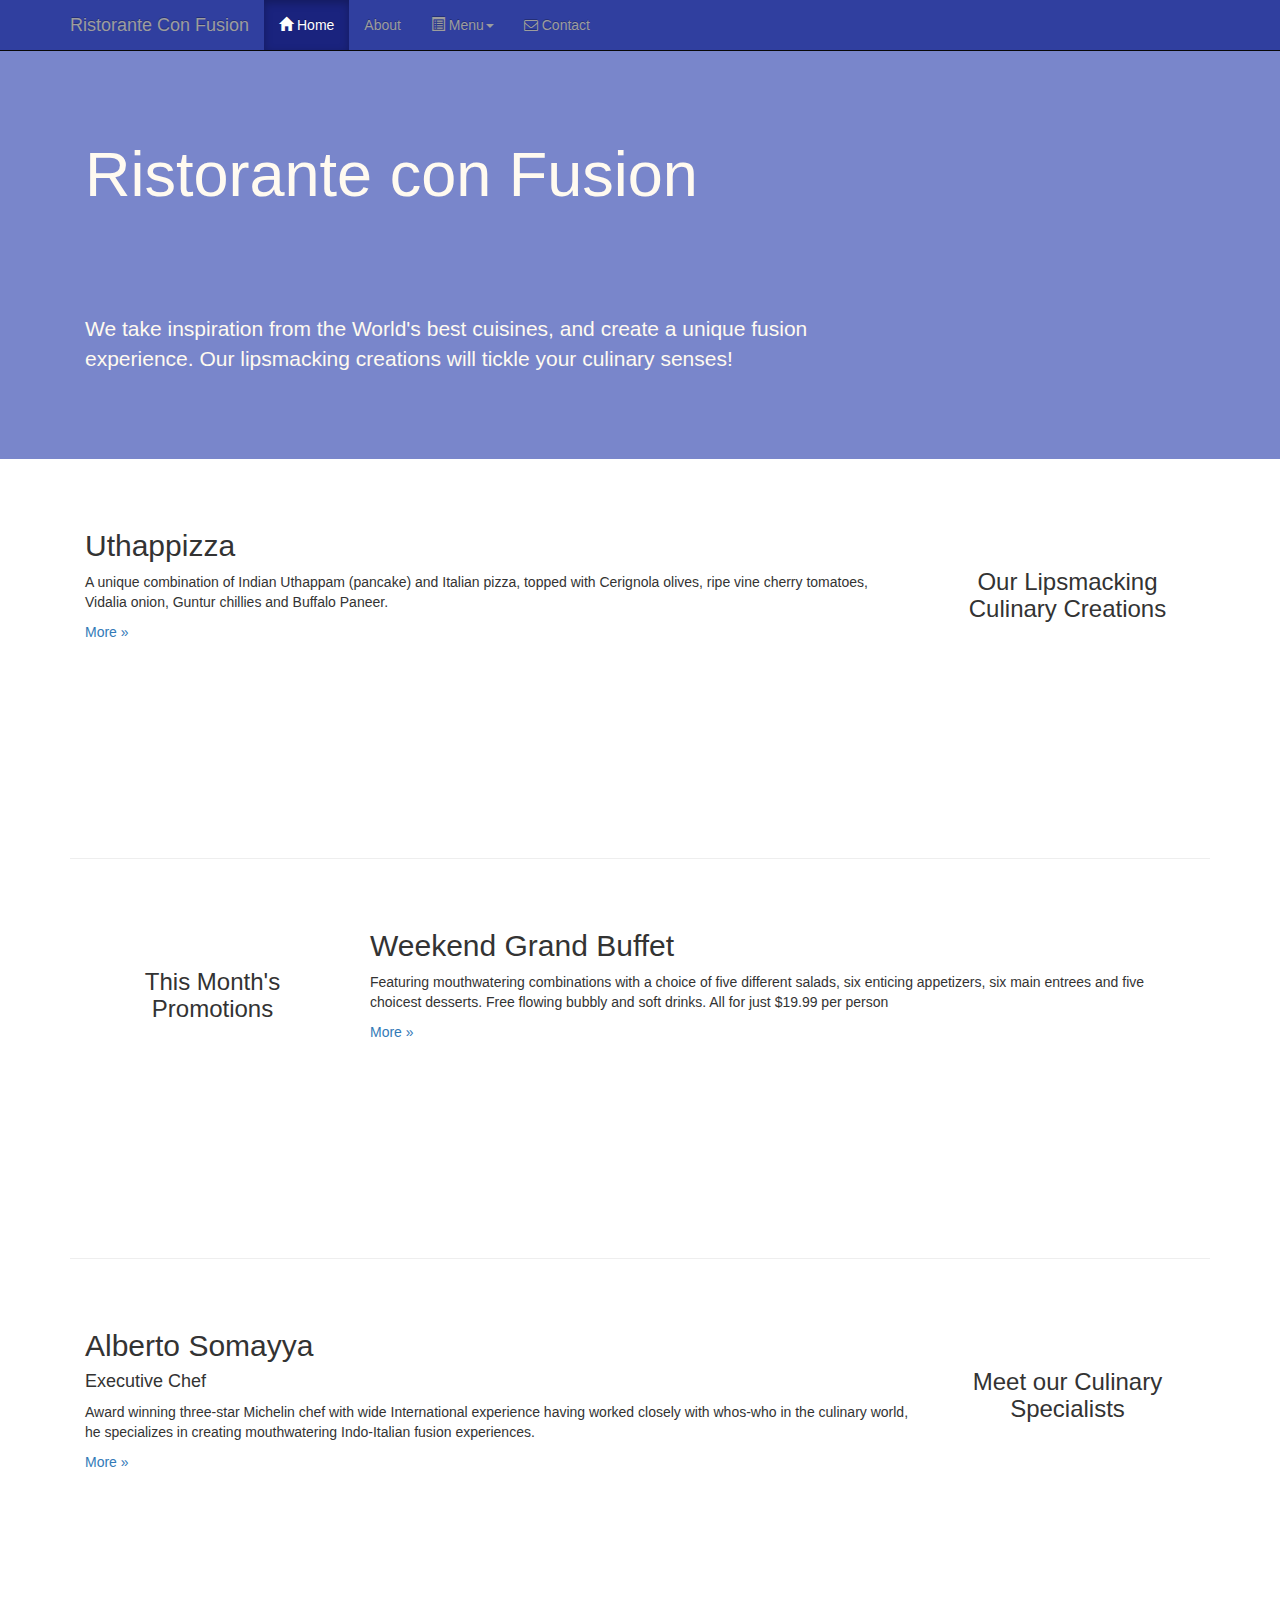
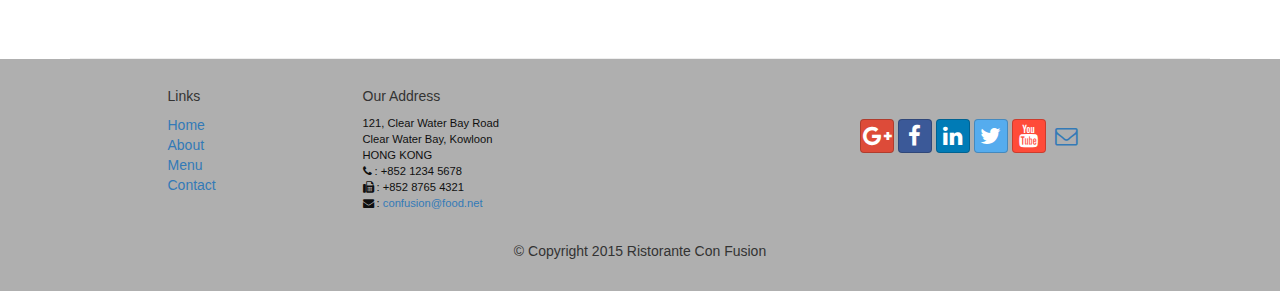
==== HongKong_FullStackWebDev/FrontEndFrameworks/ConFusion/index.html @ 55dd248f "renamed to match downloaded  files from professor" ====
<!DOCTYPE html>
<html lang="en">

<head>
  <meta charset="utf-8">
  <meta http-equiv="X-UA-Compatible" content="IE=edge">
  <meta name="viewport" content="width=device-width, initial-scale=1">
  <!-- The above 3 meta tags *must* come first in the head; any other head
       content must come *after* these tags -->
  <title>Ristorante Con Fusion</title>
  <!-- Bootstrap -->
  <link href="css/bootstrap.min.css" rel="stylesheet">
  <link href="css/bootstrap-theme.min.css" rel="stylesheet">
  <link href="css/font-awesome.min.css" rel="stylesheet">
  <link href="css/bootstrap-social.css" rel="stylesheet">

  <!-- HTML5 shim and Respond.js for IE8 support of HTML5 elements and media queries -->
  <!-- WARNING: Respond.js doesn't work if you view the page via file:// -->
  <!--[if lt IE 9]>
       <script src="https://oss.maxcdn.com/html5shiv/3.7.2/html5shiv.min.js"></script>
       <script src="https://oss.maxcdn.com/respond/1.4.2/respond.min.js"></script>
     <![endif]-->
  <link href="css/mystyles.css" rel="stylesheet">
</head>

<body>
  <nav class="navbar navbar-inverse navbar-fixed-top" role="navigation">
    <div class="container">
      <div class="navbar-header">
        <button type="button" class="navbar-toggle collapsed" data-toggle="collapse" data-target="#navbar" aria-expanded="false" aria-controls="navbar">
          <span class="sr-only">Toggle navigation</span>
          <span class="icon-bar"></span>
          <span class="icon-bar"></span>
          <span class="icon-bar"></span>
        </button>
        <a class="navbar-brand" href="#">Ristorante Con Fusion</a>
      </div>
      <div id="navbar" class="navbar-collapse collapse">
        <ul class="nav navbar-nav">
          <li class="active">
            <a href="#">
              <span class="glyphicon glyphicon-home" aria-hidden="true"></span> Home</a>
          </li>
          <li><a href="aboutus.html">About</a></li>
          <li class="dropdown">
            <a href="#" class="dropdown-toggle" data-toggle="dropdown" role="button" aria-haspopup="true" aria-expanded="false"><span class="glyphicon glyphicon-list-alt" aria-hidden="true"></span> Menu<span class="caret"></span></a>
            <ul class="dropdown-menu">
              <li><a href="#">Appetizers</a></li>
              <li><a href="#">Main Courses</a></li>
              <li><a href="#">Deserts</a></li>
              <li><a href="#">Drinks</a></li>
              <li role="separator" class="divider"></li>
              <li class="dropdown-header">Specials</li>
              <li><a href="#">Lunch Buffet</a></li>
              <li><a href="#">Weekend Brunch</a></li>
            </ul>
          </li>
          <li><a href="contactus.html"><i class="fa fa-envelope-o"></i> Contact</a></li>
        </ul>
      </div>
    </div>
  </nav>

  <header class="jumbotron">

    <!-- Main component for a primary marketing message or call to action -->

    <div class="container">
      <div class="row row-header">
        <div class="col-xs-12 col-sm-8">
          <h1>Ristorante con Fusion</h1>
          <p style="padding:40px;"></p>
          <p>We take inspiration from the World's best cuisines, and create a unique fusion experience. Our lipsmacking creations will tickle your culinary senses!</p>
        </div>
        <div class="col-xs-12 col-sm-4">
        </div>
      </div>
    </div>
  </header>

  <div class="container">
    <div class="row row-content">
      <div class="col-xs-12 col-sm-3 col-sm-push-9">
        <p style="padding:20px;"></p>
        <h3 align=center>Our Lipsmacking Culinary Creations</h3>
      </div>
      <div class="col-xs-12 col-sm-9 col-sm-pull-3">
        <h2>Uthappizza</h2>
        <p>A unique combination of Indian Uthappam (pancake) and Italian pizza, topped with Cerignola olives, ripe vine cherry tomatoes, Vidalia onion, Guntur chillies and Buffalo Paneer.</p>
        <p><a href="#">More &raquo;</a></p>
      </div>
    </div>


    <div class="row row-content">
      <div class="col-xs-12 col-sm-3">
        <p style="padding:20px;"></p>
        <h3 align=center>This Month's Promotions</h3>
      </div>
      <div class="col-xs-12 col-sm-9">
        <h2>Weekend Grand Buffet</h2>
        <p>Featuring mouthwatering combinations with a choice of five different salads, six enticing appetizers, six main entrees and five choicest desserts. Free flowing bubbly and soft drinks. All for just $19.99 per person </p>
        <p><a href="#">More &raquo;</a></p>
      </div>
    </div>

    <div class="row row-content">
      <div class="col-xs-12 col-sm-3 col-sm-push-9">
        <p style="padding:20px;"></p>
        <h3 align=center>Meet our Culinary Specialists</h3>
      </div>
      <div class="col-xs-12 col-sm-9 col-sm-pull-3">
        <h2>Alberto Somayya</h2>
        <h4>Executive Chef</h4>
        <p>Award winning three-star Michelin chef with wide International experience having worked closely with whos-who in the culinary world, he specializes in creating mouthwatering Indo-Italian fusion experiences. </p>
        <p><a href="#">More &raquo;</a></p>
      </div>
    </div>
  </div>

  <footer class="row-footer">
    <div class="container">
      <div class="row">
        <div class="col-xs-5 col-xs-offset-1 col-sm-2 col-sm-offset-1">
          <h5>Links</h5>
          <ul class="list-unstyled">
            <li><a href="#">Home</a></li>
            <li><a href="#">About</a></li>
            <li><a href="#">Menu</a></li>
            <li><a href="#">Contact</a></li>
          </ul>
        </div>
        <div class="col-xs-6 col-sm-5">
          <h5>Our Address</h5>
          <address>
            121, Clear Water Bay Road
            <br> Clear Water Bay, Kowloon
            <br> HONG KONG
            <br> <i class="fa fa-phone"></i> : +852 1234 5678
            <br> <i class="fa fa-fax"></i> : +852 8765 4321
            <br> <i class="fa fa-envelope"></i> :<a href="mailto:confusion@food.net"> confusion@food.net</a>
          </address>
        </div>
        <div class="col-xs-12 col-sm-4">
          <div class="nav navbar-nav" style="padding: 40px 10px;">
            <a class="btn btn-social-icon btn-google-plus" href="http://google.com/+"><i class="fa fa-google-plus"></i></a>
            <a class="btn btn-social-icon btn-facebook" href="http://www.facebook.com/profile.php?id="><i class="fa fa-facebook"></i></a>
            <a class="btn btn-social-icon btn-linkedin" href="http://www.linkedin.com/in/"><i class="fa fa-linkedin"></i></a>
            <a class="btn btn-social-icon btn-twitter" href="http://twitter.com/"><i class="fa fa-twitter"></i></a>
            <a class="btn btn-social-icon btn-youtube" href="http://youtube.com/"><i class="fa fa-youtube"></i></a>
            <a class="btn btn-social-icon" href="mailto:"><i class="fa fa-envelope-o"></i></a>
          </div>
        </div>
        <div class="col-xs-12">
          <p style="padding:10px;"></p>
          <p align=center>© Copyright 2015 Ristorante Con Fusion</p>
        </div>
      </div>
    </div>
  </footer>
  <!-- jQuery (necessary for Bootstrap's JavaScript plugins) -->
  <script src="https://ajax.googleapis.com/ajax/libs/jquery/1.11.3/jquery.min.js"></script>
  <!-- Include all compiled plugins (below), or include individual files as needed -->
  <script src="js/bootstrap.min.js"></script>

</body>

</html>
---- HongKong_FullStackWebDev/FrontEndFrameworks/ConFusion/css/mystyles.css ----
.row-header{
  margin:0px auto;
  padding:0px auto;
}

.row-content{
  margin:0px auto;
  padding: 50px 0px 50px 0px;
  border-bottom: 1px ridge;
  min-height: 400px;
}
.row-footer{
  background-color: #AfAfAf;
  margin: 0px auto;
  padding: 20px 0px 20px 0px;
}

.jumbotron{
  padding: 70px 30px 70px 30px;
  margin:0px auto;
  background: #7986CB;
  color:floralwhite;
}

address{
  font-size:80%;
  margin:0px;
  color:#0f0f0f;
}
body{
    padding:50px 0px 0px 0px;
    z-index:0;
}

.navbar-inverse {
     background: #303F9F;
}

.navbar-inverse .navbar-nav > .active > a,
.navbar-inverse .navbar-nav > .active > a:hover,
.navbar-inverse .navbar-nav > .active > a:focus {
    color: #fff;
    background: #1A237E;
}

.navbar-inverse .navbar-nav > .open > a,
 .navbar-inverse .navbar-nav > .open > a:hover,
 .navbar-inverse .navbar-nav > .open > a:focus {
    color: #fff;
    background: #1A237E;
}

.navbar-inverse .navbar-nav .open .dropdown-menu> li> a,
.navbar-inverse .navbar-nav .open .dropdown-menu {
    background-color: #303F9F;
    color:#eeeeee;
}

.navbar-inverse .navbar-nav .open .dropdown-menu> li> a:hover {
    color:#000000;
}
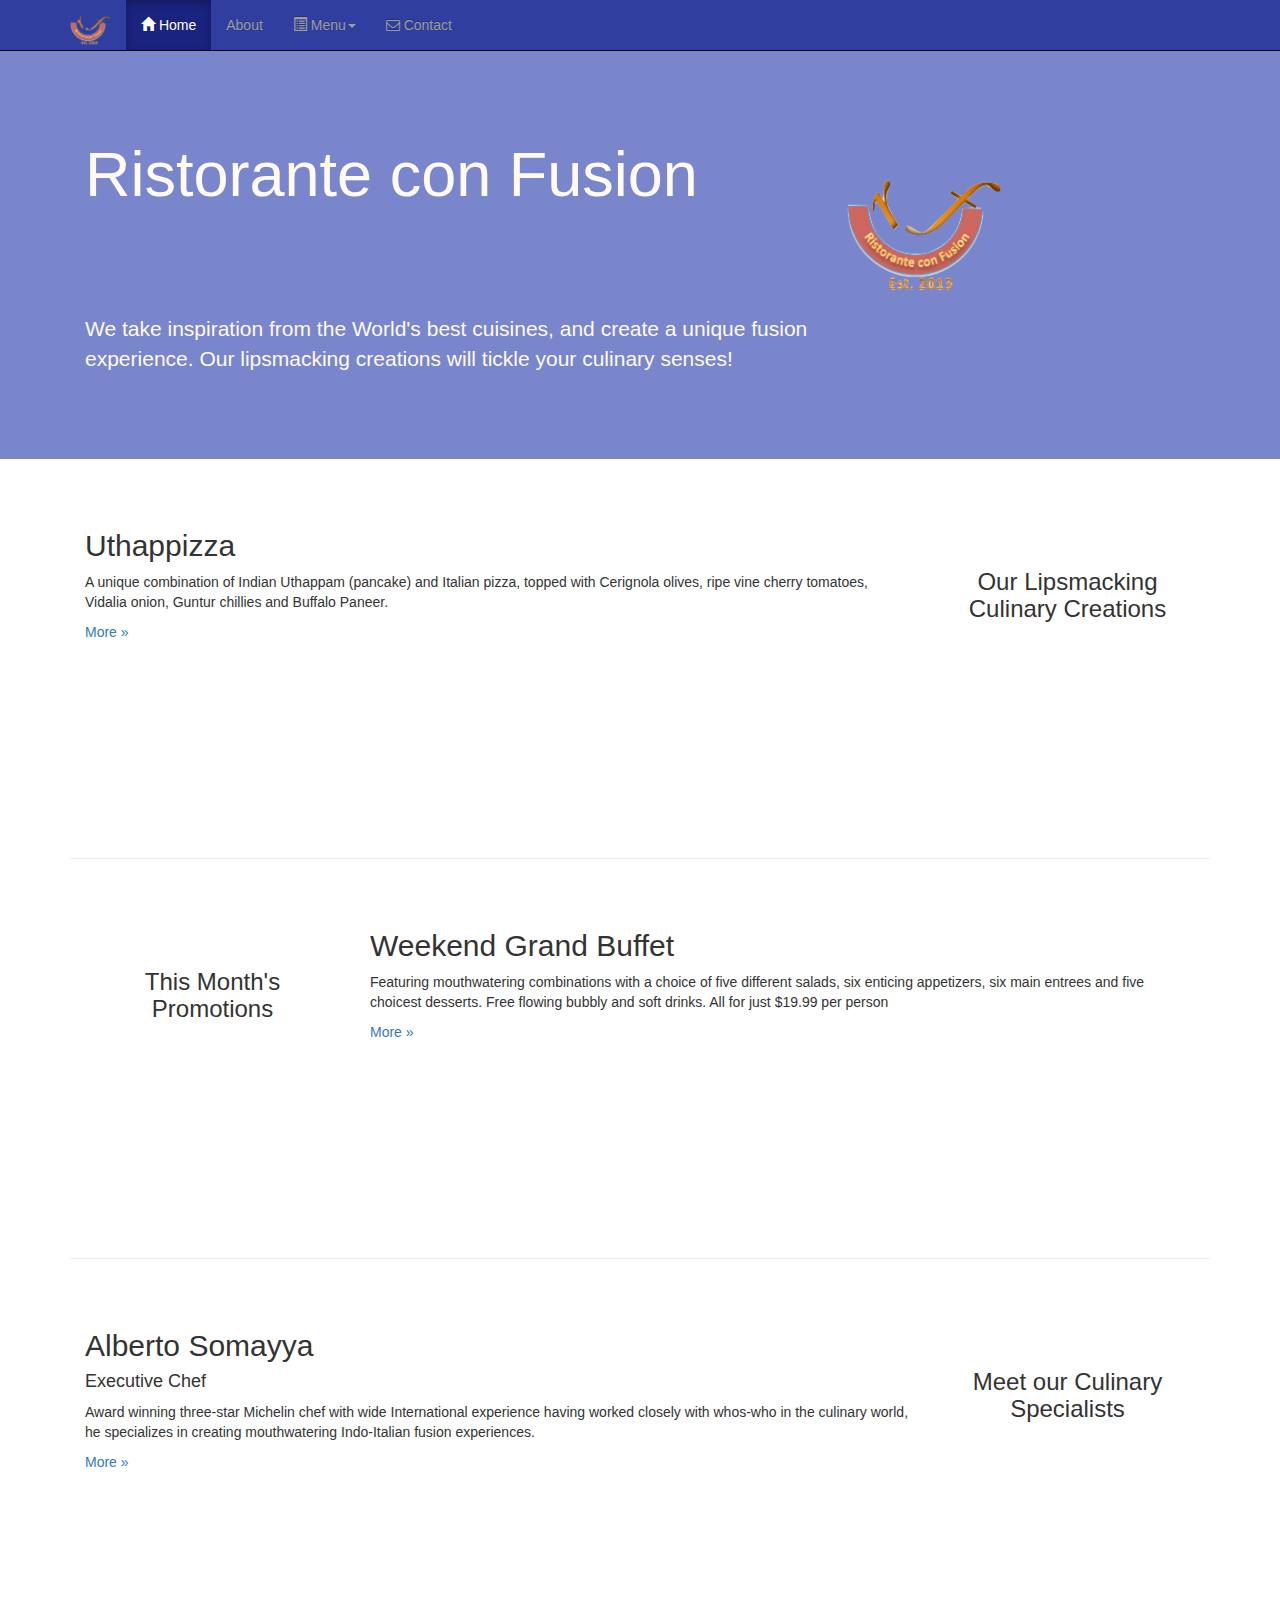
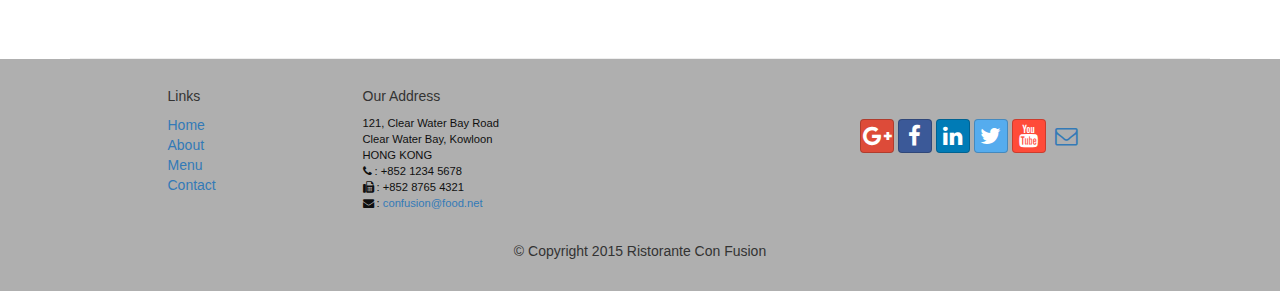
==== commit ec0fffa1: "added logo to jumbotron and navbar on all 3 pages" ====
--- a/HongKong_FullStackWebDev/FrontEndFrameworks/ConFusion/index.html
+++ b/HongKong_FullStackWebDev/FrontEndFrameworks/ConFusion/index.html
@@ -33,7 +33,7 @@
           <span class="icon-bar"></span>
           <span class="icon-bar"></span>
         </button>
-        <a class="navbar-brand" href="#">Ristorante Con Fusion</a>
+        <a class="navbar-brand" href="#"><img src="img/logo.png" height=30 width=41></a>
       </div>
       <div id="navbar" class="navbar-collapse collapse">
         <ul class="nav navbar-nav">
@@ -72,7 +72,9 @@
           <p style="padding:40px;"></p>
           <p>We take inspiration from the World's best cuisines, and create a unique fusion experience. Our lipsmacking creations will tickle your culinary senses!</p>
         </div>
-        <div class="col-xs-12 col-sm-4">
+        <div class="col-xs-12 col-sm-2">
+          <p style="padding:20px;"></p>
+          <img src="img/logo.png" class="img-responsive">
         </div>
       </div>
     </div>
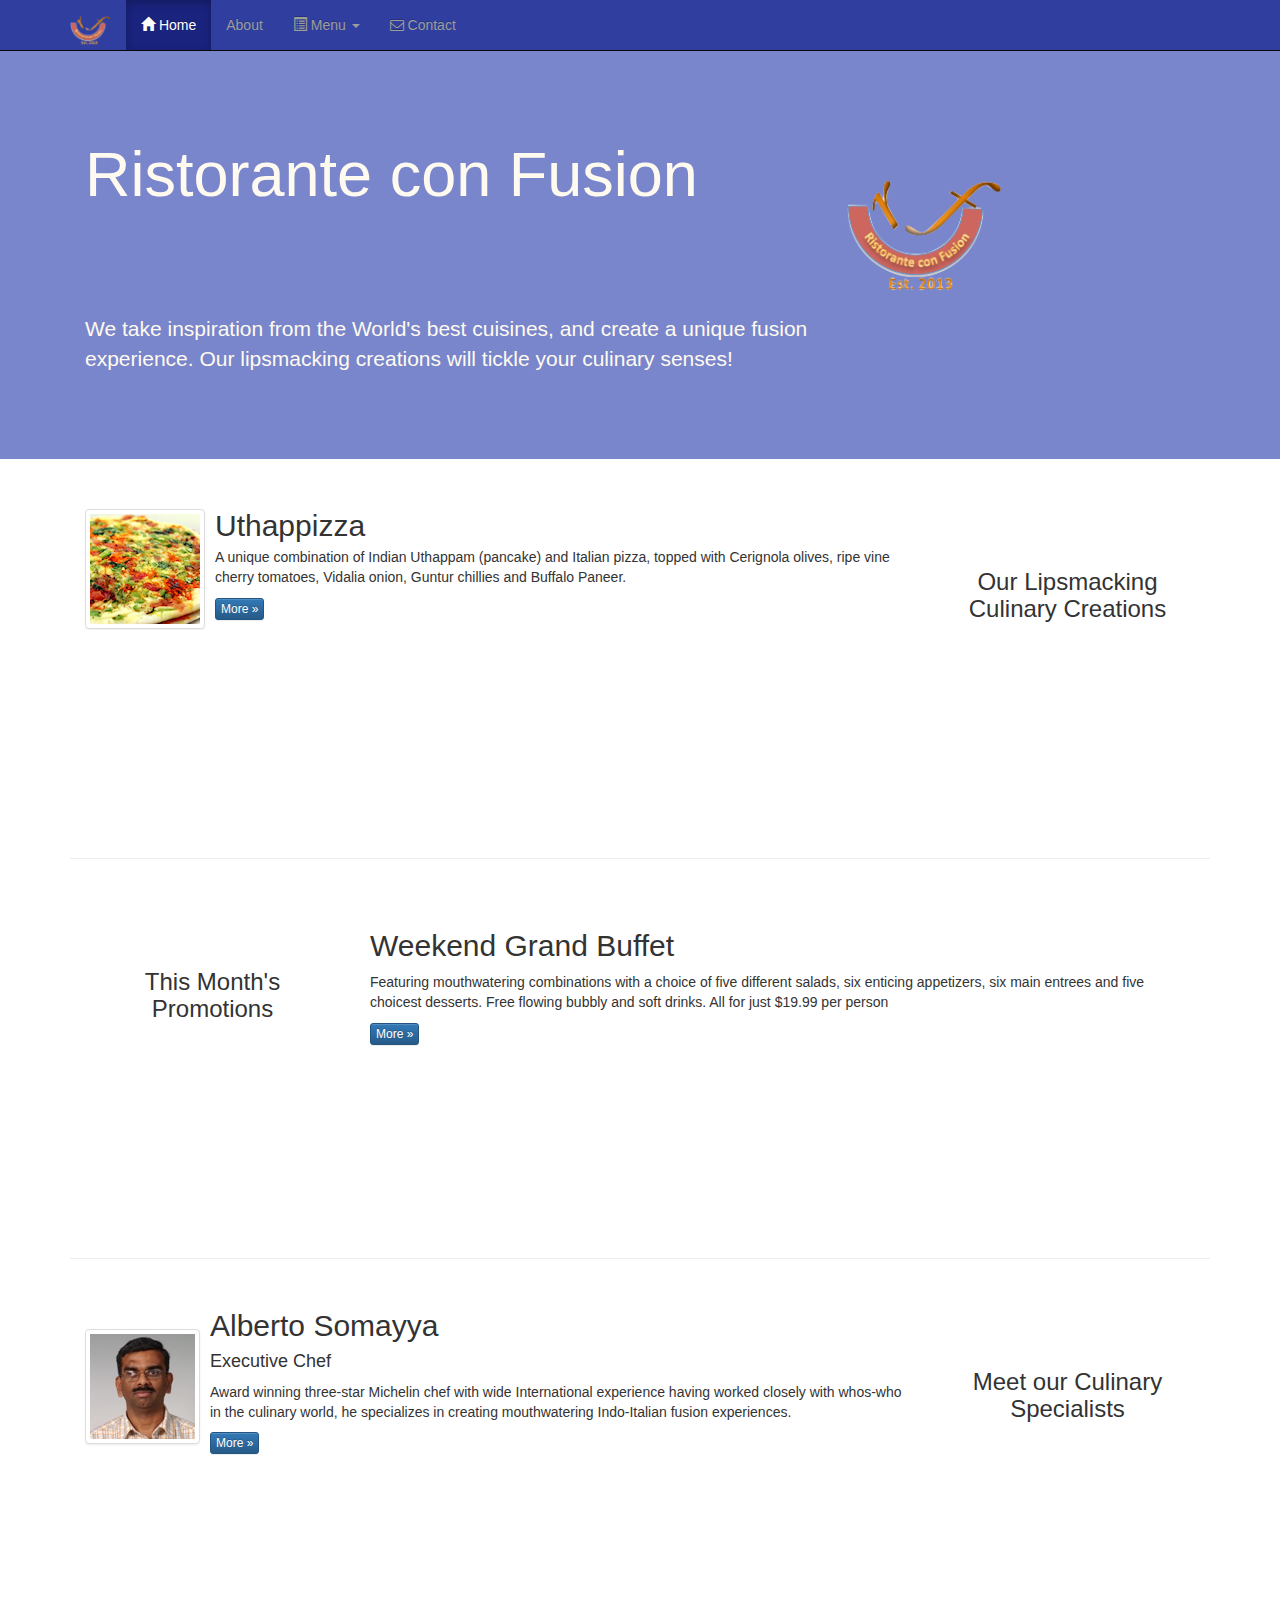
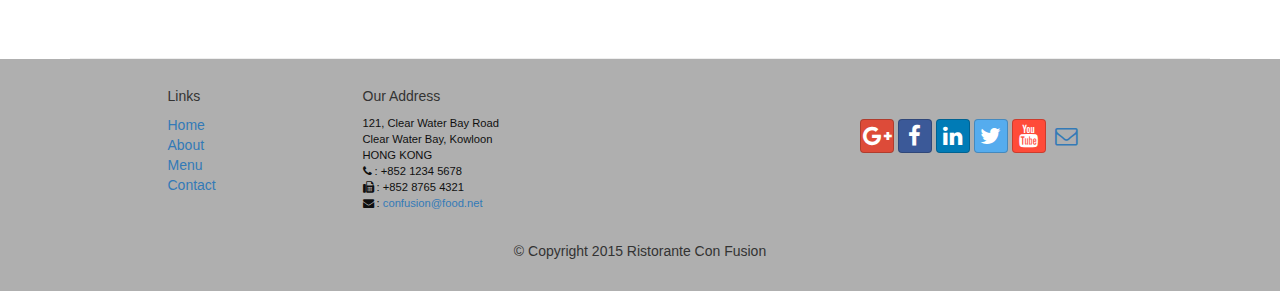
==== commit a87f736f: "updated index with media" ====
--- a/HongKong_FullStackWebDev/FrontEndFrameworks/ConFusion/index.html
+++ b/HongKong_FullStackWebDev/FrontEndFrameworks/ConFusion/index.html
@@ -33,7 +33,9 @@
           <span class="icon-bar"></span>
           <span class="icon-bar"></span>
         </button>
-        <a class="navbar-brand" href="#"><img src="img/logo.png" height=30 width=41></a>
+        <a class="navbar-brand" href="#">
+          <img src="img/logo.png" height=30 width=41>
+        </a>
       </div>
       <div id="navbar" class="navbar-collapse collapse">
         <ul class="nav navbar-nav">
@@ -43,7 +45,10 @@
           </li>
           <li><a href="aboutus.html">About</a></li>
           <li class="dropdown">
-            <a href="#" class="dropdown-toggle" data-toggle="dropdown" role="button" aria-haspopup="true" aria-expanded="false"><span class="glyphicon glyphicon-list-alt" aria-hidden="true"></span> Menu<span class="caret"></span></a>
+            <a href="#" class="dropdown-toggle" data-toggle="dropdown" role="button" aria-haspopup="true" aria-expanded="false">
+              <span class="glyphicon glyphicon-list-alt" aria-hidden="true"></span> Menu
+              <span class="caret"></span>
+            </a>
             <ul class="dropdown-menu">
               <li><a href="#">Appetizers</a></li>
               <li><a href="#">Main Courses</a></li>
@@ -87,9 +92,18 @@
         <h3 align=center>Our Lipsmacking Culinary Creations</h3>
       </div>
       <div class="col-xs-12 col-sm-9 col-sm-pull-3">
-        <h2>Uthappizza</h2>
-        <p>A unique combination of Indian Uthappam (pancake) and Italian pizza, topped with Cerignola olives, ripe vine cherry tomatoes, Vidalia onion, Guntur chillies and Buffalo Paneer.</p>
-        <p><a href="#">More &raquo;</a></p>
+        <div class="media">
+          <div class="media-left media-middle">
+            <a href="#">
+              <img class="media-object img-thumbnail" src="img/uthappizza.png" alt="Uthappizza">
+            </a>
+          </div>
+          <div class="media-body">
+            <h2 class="media-heading">Uthappizza</h2>
+            <p>A unique combination of Indian Uthappam (pancake) and Italian pizza, topped with Cerignola olives, ripe vine cherry tomatoes, Vidalia onion, Guntur chillies and Buffalo Paneer.</p>
+            <p><a class="btn btn-primary btn-xs" href="#">More &raquo;</a></p>
+          </div>
+        </div>
       </div>
     </div>
 
@@ -102,7 +116,7 @@
       <div class="col-xs-12 col-sm-9">
         <h2>Weekend Grand Buffet</h2>
         <p>Featuring mouthwatering combinations with a choice of five different salads, six enticing appetizers, six main entrees and five choicest desserts. Free flowing bubbly and soft drinks. All for just $19.99 per person </p>
-        <p><a href="#">More &raquo;</a></p>
+        <p><a class="btn btn-primary btn-xs" href="#">More &raquo;</a></p>
       </div>
     </div>
 
@@ -112,10 +126,19 @@
         <h3 align=center>Meet our Culinary Specialists</h3>
       </div>
       <div class="col-xs-12 col-sm-9 col-sm-pull-3">
-        <h2>Alberto Somayya</h2>
-        <h4>Executive Chef</h4>
-        <p>Award winning three-star Michelin chef with wide International experience having worked closely with whos-who in the culinary world, he specializes in creating mouthwatering Indo-Italian fusion experiences. </p>
-        <p><a href="#">More &raquo;</a></p>
+        <div class="media">
+          <div class="media-left media-middle">
+            <a href="#">
+              <img class="media-object img-thumbnail" src="img/alberto.png" alt="Alberto Somayya">
+            </a>
+          </div>
+          <div class="media-body">
+            <h2 class="media-heading">Alberto Somayya</h2>
+            <h4>Executive Chef</h4>
+            <p>Award winning three-star Michelin chef with wide International experience having worked closely with whos-who in the culinary world, he specializes in creating mouthwatering Indo-Italian fusion experiences. </p>
+            <p><a class="btn btn-primary btn-xs" href="#">More &raquo;</a></p>
+          </div>
+        </div>
       </div>
     </div>
   </div>
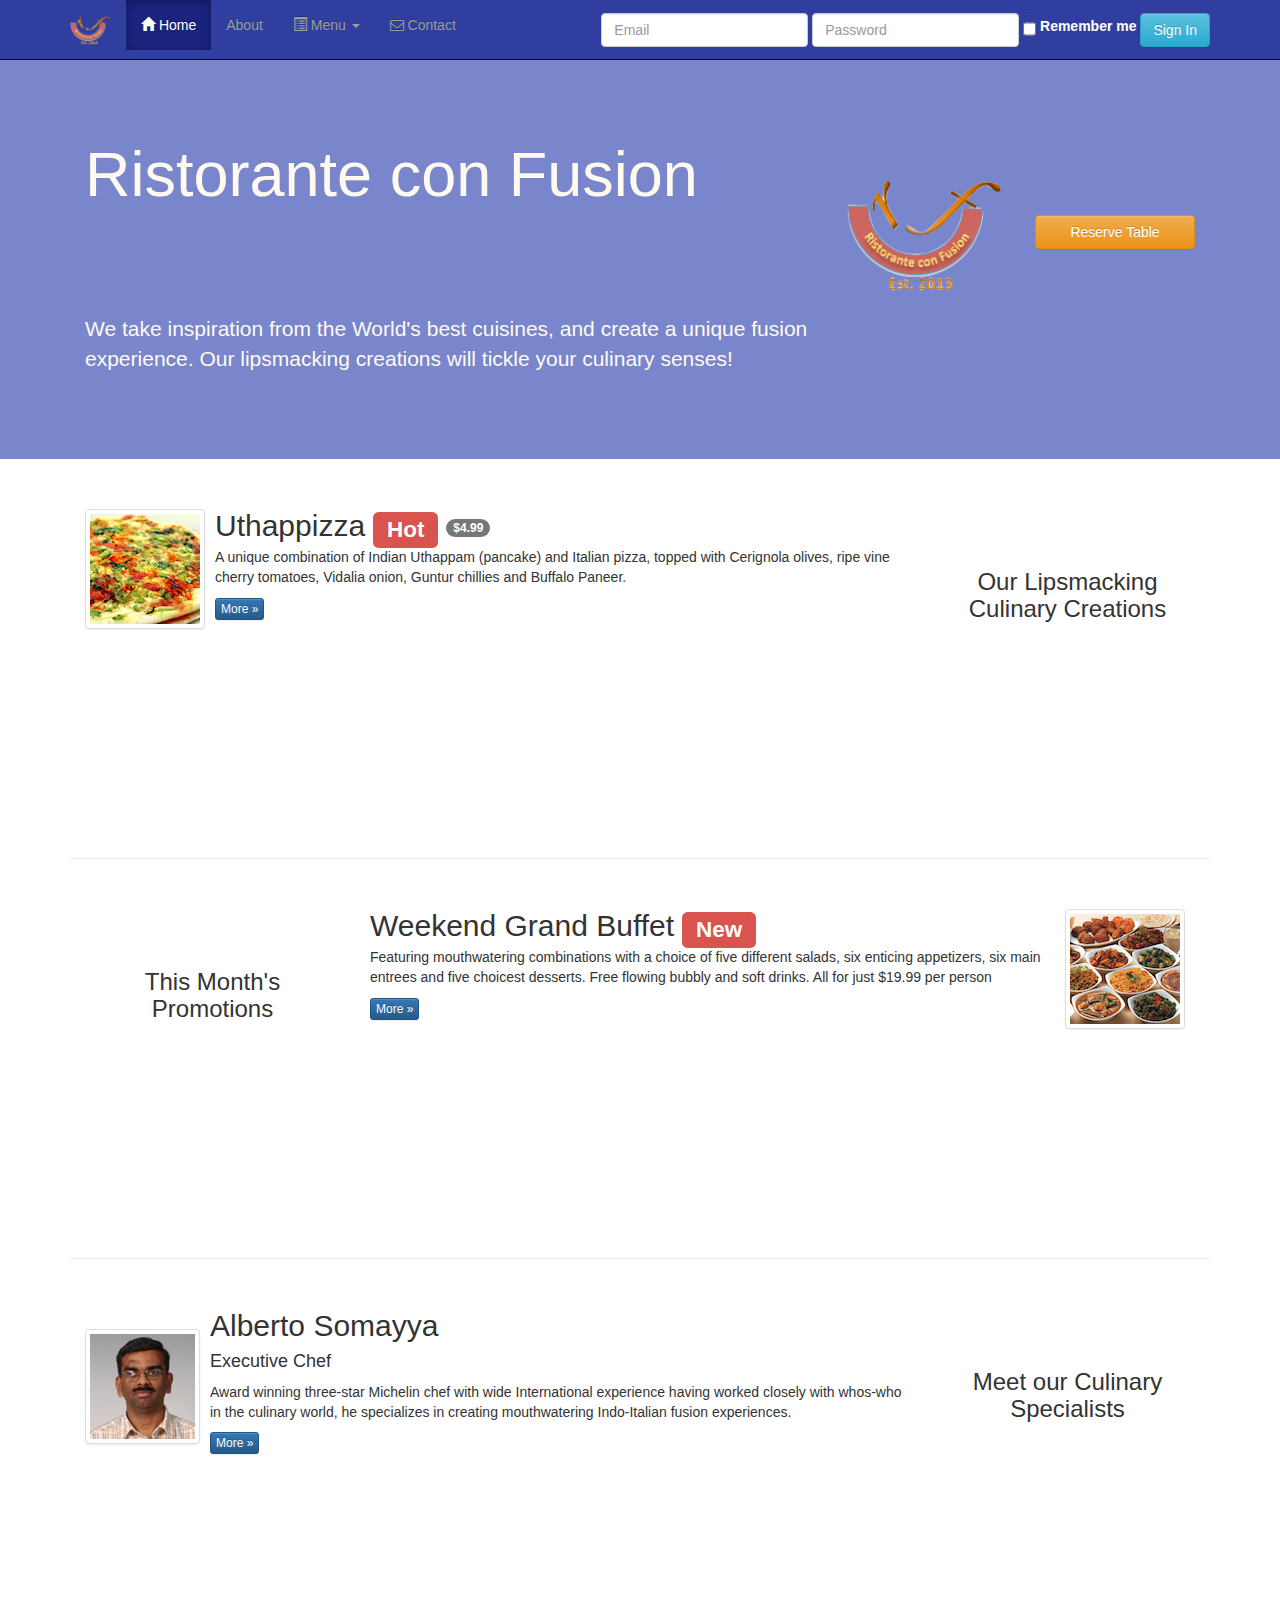
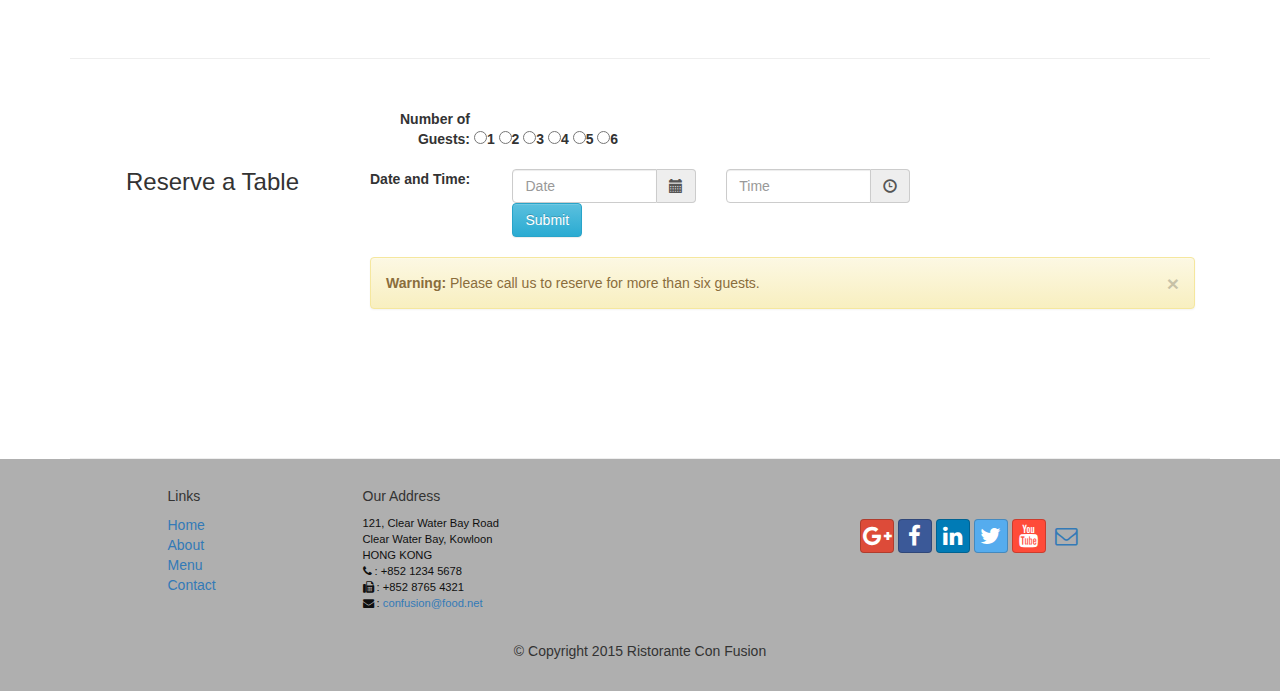
==== commit 815a71a0: "assignment 2 complete" ====
--- a/HongKong_FullStackWebDev/FrontEndFrameworks/ConFusion/index.html
+++ b/HongKong_FullStackWebDev/FrontEndFrameworks/ConFusion/index.html
@@ -21,11 +21,29 @@
        <script src="https://oss.maxcdn.com/respond/1.4.2/respond.min.js"></script>
      <![endif]-->
   <link href="css/mystyles.css" rel="stylesheet">
+
+  <!--added in-line styling so that peers can see proper css formatting without changing their own mystyles.css-->
+  <style>
+    #nav-label {
+      color: white;
+    }
+
+    #reservationBtn {
+      vertical-align: middle;
+    }
+
+    #guests {
+      text-align: right;
+      padding-left: 30px;
+    }
+  </style>
 </head>
 
 <body>
+  <!--BEGIN NAVBAR-->
   <nav class="navbar navbar-inverse navbar-fixed-top" role="navigation">
     <div class="container">
+      <!-- Brand and toggle get grouped for better mobile display -->
       <div class="navbar-header">
         <button type="button" class="navbar-toggle collapsed" data-toggle="collapse" data-target="#navbar" aria-expanded="false" aria-controls="navbar">
           <span class="sr-only">Toggle navigation</span>
@@ -37,6 +55,7 @@
           <img src="img/logo.png" height=30 width=41>
         </a>
       </div>
+      <!-- Collect the nav links, forms and other content for toggling -->
       <div id="navbar" class="navbar-collapse collapse">
         <ul class="nav navbar-nav">
           <li class="active">
@@ -62,14 +81,27 @@
           </li>
           <li><a href="contactus.html"><i class="fa fa-envelope-o"></i> Contact</a></li>
         </ul>
+        <form class="navbar-form navbar-right" role="login">
+          <div class="form-group">
+            <input type="email" class="form-control" name="email" placeholder="Email">
+          </div>
+          <div class="form-group">
+            <input type="text" class="form-control" name="password" placeholder="Password">
+          </div>
+          <div class="form-group">
+            <label id="nav-label">
+              <input type="checkbox" class="form-control" name="remember"> Remember me</label>
+          </div>
+          <button type="submit" class="btn btn-info">Sign In</button>
+        </form>
       </div>
     </div>
   </nav>
-
+  <!--END NAVBAR-->
+
+  <!--BEGIN CONTENT-->
   <header class="jumbotron">
-
     <!-- Main component for a primary marketing message or call to action -->
-
     <div class="container">
       <div class="row row-header">
         <div class="col-xs-12 col-sm-8">
@@ -81,11 +113,16 @@
           <p style="padding:20px;"></p>
           <img src="img/logo.png" class="img-responsive">
         </div>
+        <div class="col-xs-12 col-sm-2" style="height: 100%">
+          <p style="padding:40px"></p>
+          <a href="#reservation" id="reservationBtn" type="button" class="btn btn-warning btn-block">Reserve Table</a>
+        </div>
       </div>
     </div>
   </header>
 
   <div class="container">
+
     <div class="row row-content">
       <div class="col-xs-12 col-sm-3 col-sm-push-9">
         <p style="padding:20px;"></p>
@@ -99,14 +136,16 @@
             </a>
           </div>
           <div class="media-body">
-            <h2 class="media-heading">Uthappizza</h2>
+            <h2 class="media-heading">Uthappizza
+              <span class="label label-danger label-xs">Hot</span>
+              <span class="badge"> $4.99</span>
+            </h2>
             <p>A unique combination of Indian Uthappam (pancake) and Italian pizza, topped with Cerignola olives, ripe vine cherry tomatoes, Vidalia onion, Guntur chillies and Buffalo Paneer.</p>
             <p><a class="btn btn-primary btn-xs" href="#">More &raquo;</a></p>
           </div>
         </div>
       </div>
     </div>
-
 
     <div class="row row-content">
       <div class="col-xs-12 col-sm-3">
@@ -114,9 +153,20 @@
         <h3 align=center>This Month's Promotions</h3>
       </div>
       <div class="col-xs-12 col-sm-9">
-        <h2>Weekend Grand Buffet</h2>
-        <p>Featuring mouthwatering combinations with a choice of five different salads, six enticing appetizers, six main entrees and five choicest desserts. Free flowing bubbly and soft drinks. All for just $19.99 per person </p>
-        <p><a class="btn btn-primary btn-xs" href="#">More &raquo;</a></p>
+        <div class="media">
+          <div class="media-body">
+            <h2 class="media-heading">Weekend Grand Buffet
+              <span class="label label-danger label-xs">New</span>
+            </h2>
+            <p>Featuring mouthwatering combinations with a choice of five different salads, six enticing appetizers, six main entrees and five choicest desserts. Free flowing bubbly and soft drinks. All for just $19.99 per person </p>
+            <p><a class="btn btn-primary btn-xs" href="#">More &raquo;</a></p>
+          </div>
+          <div class="media-left media-middle">
+            <a href="#">
+              <img class="media-object img-thumbnail" src="img/buffet.png" alt="buffet">
+            </a>
+          </div>
+        </div>
       </div>
     </div>
 
@@ -141,8 +191,74 @@
         </div>
       </div>
     </div>
+
+    <div class="row row-content" id="reservation">
+      <div class="col-xs-12 col-sm-3">
+        <p style="padding:20px;"></p>
+        <h3 align=center>Reserve a Table</h3>
+      </div>
+      <div class="col-xs-12 col-sm-9">
+        <div class="form-group form-horizontal">
+          <label id="guests" for="guests">Number of
+            <br> Guests: </label>
+          <label>
+            <input type="radio">1</label>
+          <label>
+            <input type="radio">2</label>
+          <label>
+            <input type="radio">3</label>
+          <label>
+            <input type="radio">4</label>
+          <label>
+            <input type="radio">5</label>
+          <label>
+            <input type="radio">6</label>
+        </div>
+        <!--/form group -->
+        <div class="form-group">
+          <div class="row">
+            <div class="col-xs-12 col-sm-2">
+              <label>Date and Time: </label>
+            </div>
+            <div class="col-xs-12 col-sm-3">
+              <div class='input-group date' id='datetimepicker'>
+                <input type='text' class="form-control" placeholder="Date" />
+                <span class="input-group-addon">
+                  <span class="glyphicon glyphicon-calendar"></span>
+                </span>
+              </div>
+            </div>
+            <div class="col-xs-12 col-sm-3">
+              <div class='input-group time' id='datetimepicker'>
+                <input type='text' class="form-control" placeholder="Time" />
+                <span class="input-group-addon">
+                  <span class="glyphicon glyphicon-time"></span>
+                </span>
+              </div>
+            </div>
+          </div>
+          <div class="row">
+            <div class="col-xs-12 col-sm-offset-2">
+              <button type="submit" class="btn btn-info">Submit</button>
+            </div>
+          </div>
+          <div class="row">
+            <div class="col-xs-small col-sm-12">
+              &nbsp
+              <div class="alert alert-warning">
+                <a href="#" class="close" data-dismiss="alert" aria-label="close">&times;</a>
+                <strong>Warning: </strong>Please call us to reserve for more than six guests.
+              </div>
+            </div>
+          </div>
+        </div>
+      </div>
+    </div>
   </div>
 
+
+
+  <!--BEGIN FOOTER-->
   <footer class="row-footer">
     <div class="container">
       <div class="row">
@@ -155,6 +271,7 @@
             <li><a href="#">Contact</a></li>
           </ul>
         </div>
+
         <div class="col-xs-6 col-sm-5">
           <h5>Our Address</h5>
           <address>
@@ -166,6 +283,7 @@
             <br> <i class="fa fa-envelope"></i> :<a href="mailto:confusion@food.net"> confusion@food.net</a>
           </address>
         </div>
+
         <div class="col-xs-12 col-sm-4">
           <div class="nav navbar-nav" style="padding: 40px 10px;">
             <a class="btn btn-social-icon btn-google-plus" href="http://google.com/+"><i class="fa fa-google-plus"></i></a>
@@ -176,6 +294,7 @@
             <a class="btn btn-social-icon" href="mailto:"><i class="fa fa-envelope-o"></i></a>
           </div>
         </div>
+
         <div class="col-xs-12">
           <p style="padding:10px;"></p>
           <p align=center>© Copyright 2015 Ristorante Con Fusion</p>
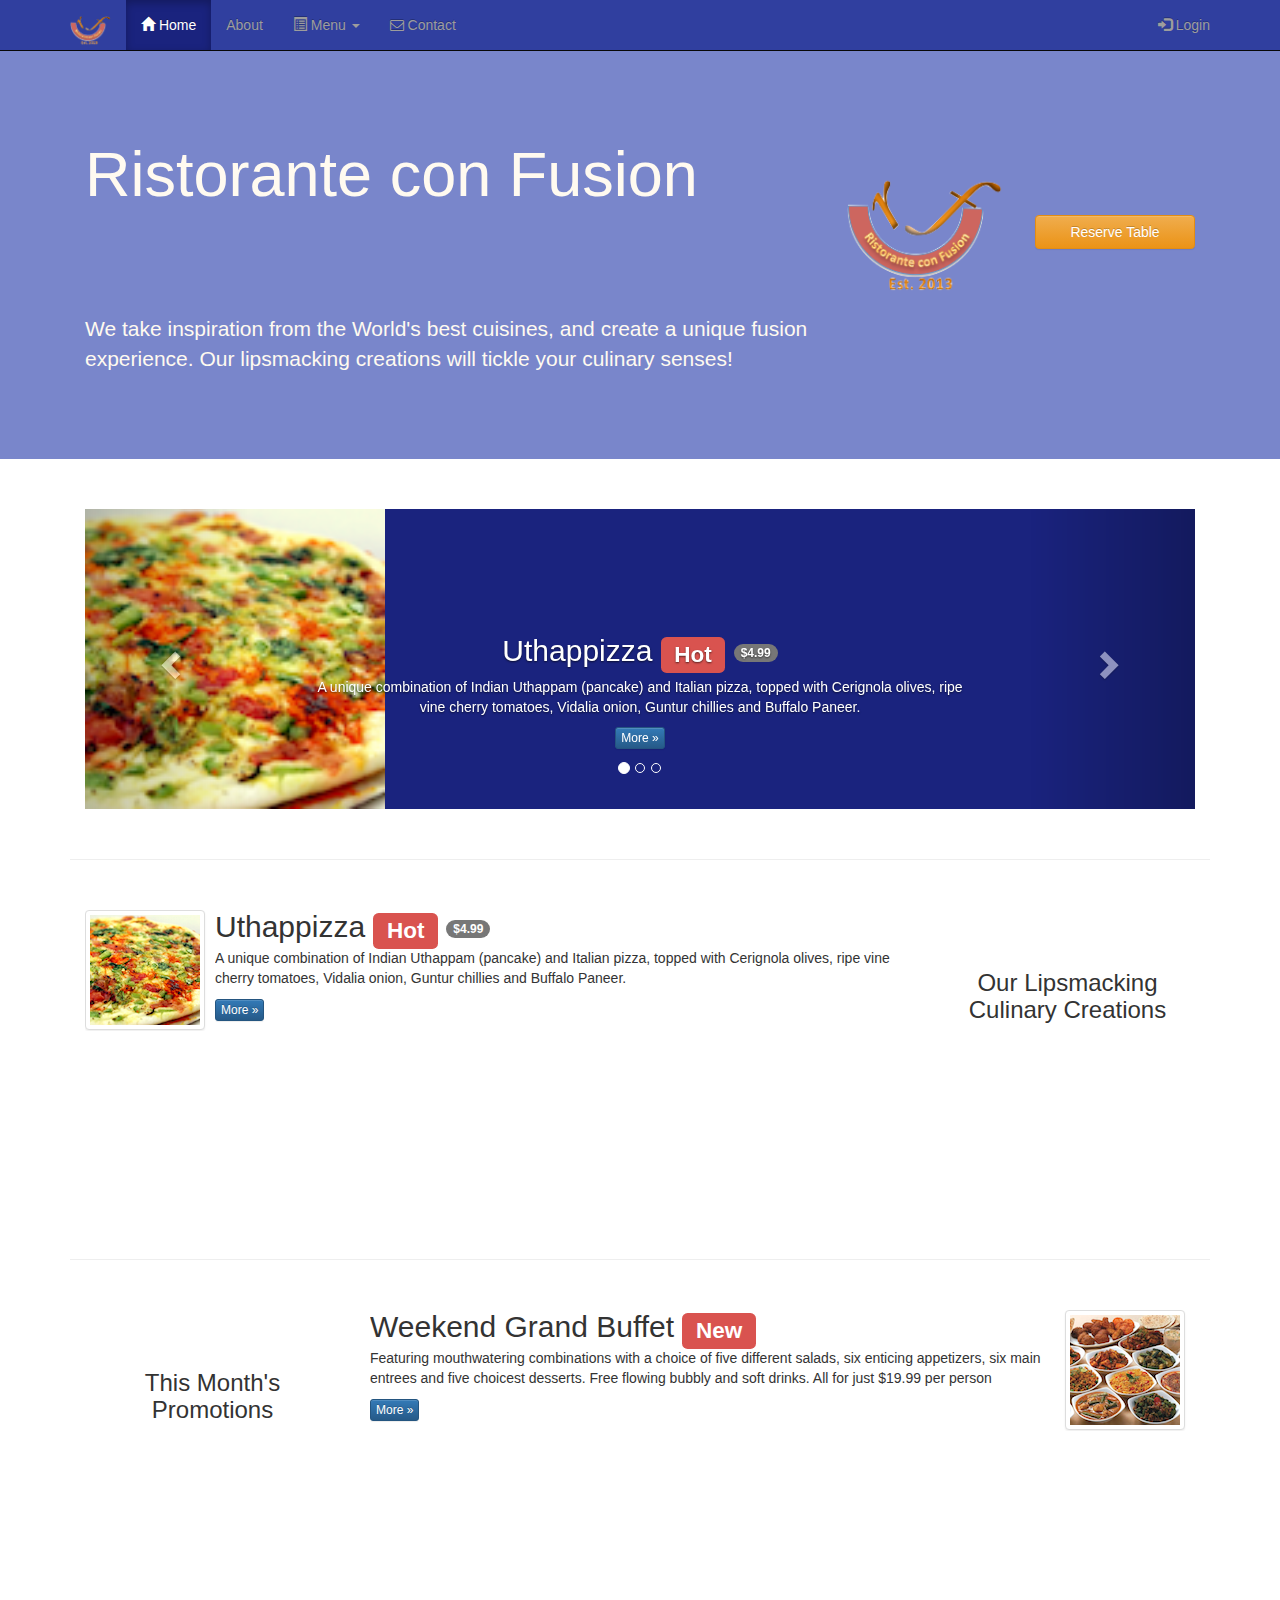
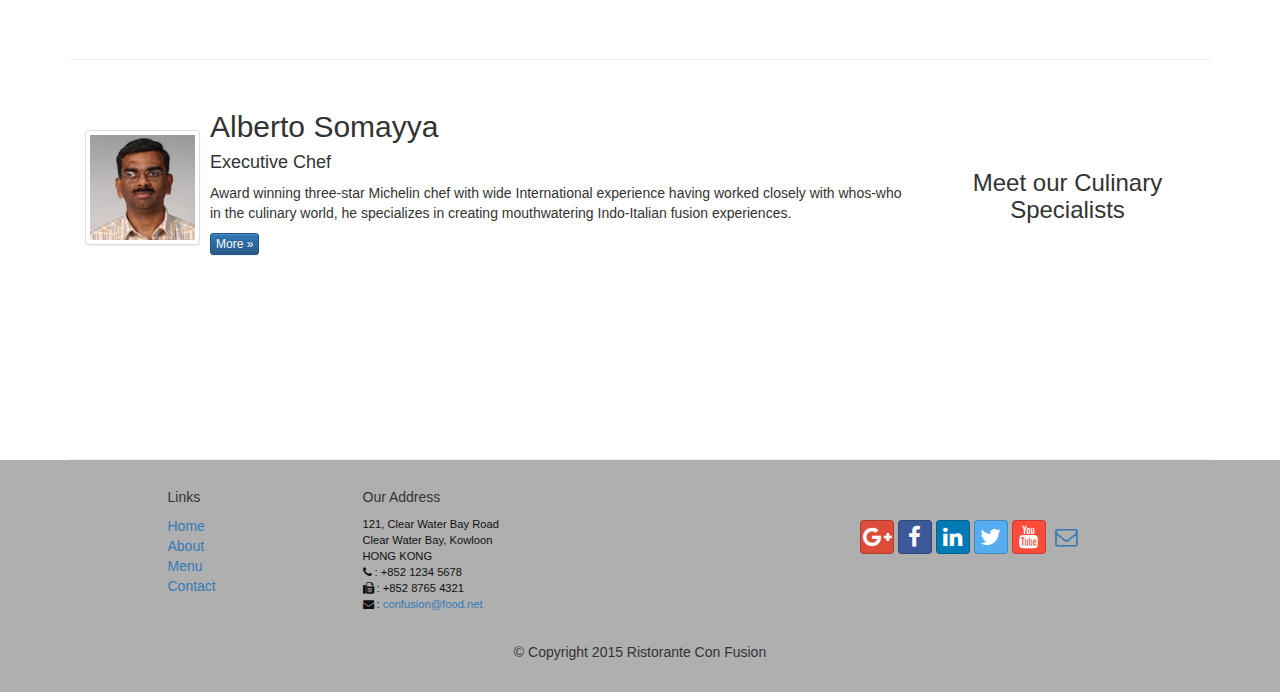
==== commit 60311dc1: "Code cleanup, index.html tasks done for Assignment 3" ====
--- a/HongKong_FullStackWebDev/FrontEndFrameworks/ConFusion/index.html
+++ b/HongKong_FullStackWebDev/FrontEndFrameworks/ConFusion/index.html
@@ -81,27 +81,51 @@
           </li>
           <li><a href="contactus.html"><i class="fa fa-envelope-o"></i> Contact</a></li>
         </ul>
-        <form class="navbar-form navbar-right" role="login">
-          <div class="form-group">
-            <input type="email" class="form-control" name="email" placeholder="Email">
-          </div>
-          <div class="form-group">
-            <input type="text" class="form-control" name="password" placeholder="Password">
-          </div>
-          <div class="form-group">
-            <label id="nav-label">
-              <input type="checkbox" class="form-control" name="remember"> Remember me</label>
-          </div>
-          <button type="submit" class="btn btn-info">Sign In</button>
-        </form>
+        <ul class="nav navbar-nav navbar-right">
+          <li><a data-toggle="modal" data-target="#loginModal"><span class="glyphicon glyphicon-log-in"></span> Login</a></li>
+        </ul>
       </div>
     </div>
   </nav>
   <!--END NAVBAR-->
 
-  <!--BEGIN CONTENT-->
+  <!--LOGIN MODAL-->
+  <div id="loginModal" class="modal fade" role="dialog">
+    <div class="modal-dialog">
+      <!-- Modal Content-->
+      <div class="modal-content">
+        <div class="modal-header">
+          <button type="button" class="close" data-dismiss="modal">&times;</button>
+          <h4 class="modal-title">Login</h4>
+        </div>
+        <div class="modal-body">
+          <!--LOGIN FORM-->
+          <form class="form-inline">
+            <div class="form-group">
+              <label class="sr-only" for="email">Email address</label>
+              <input type="email" class="form-control input-sm" id="email" placeholder="Email">
+            </div>
+            <div class="form-group">
+              <label class="sr-only" for="password">Password</label>
+              <input type="password" class="form-control input-sm" id="password" placeholder="Password">
+            </div>
+            <div class="checkbox">
+              <label>
+                <input type="checkbox">Remember me
+              </label>
+            </div>
+            <div class="form-group">
+              <button type="submit" class="btn btn-info btn-sm">Sign In</button>
+              <button type="button" class="btn btn-default btn-sm" data-dismiss="modal">Cancel</button>
+            </div>
+          </form>
+        </div>
+      </div>
+    </div>
+  </div>
+
+  <!--HEADER-->
   <header class="jumbotron">
-    <!-- Main component for a primary marketing message or call to action -->
     <div class="container">
       <div class="row row-header">
         <div class="col-xs-12 col-sm-8">
@@ -115,14 +139,148 @@
         </div>
         <div class="col-xs-12 col-sm-2" style="height: 100%">
           <p style="padding:40px"></p>
-          <a href="#reservation" id="reservationBtn" type="button" class="btn btn-warning btn-block">Reserve Table</a>
-        </div>
-      </div>
-    </div>
+          <a data-toggle="modal" data-target="#reservationModal" id="reservationBtn" type="button" class="btn btn-warning btn-block">Reserve Table</a>
+        </div>
+      </div>
+    </div>
+    <!--Reservation Modal -->
+    <div id="reservationModal" class="modal fade" role="dialog">
+      <div class="modal-dialog">
+        <div class="modal-content" style="color: black;">
+          <div class="modal-header">
+            <button type="button" class="close" data-dismiss="modal" aria-label="Close">
+              <span aria-hidden="true">&times;</span></button>
+            </button>
+            <h4 class="modal-title">Reserve Table</h4>
+          </div>
+          <div class="modal-body">
+            <form class="form-horizontal">
+              <div class="form-group">
+                <label for="guests" class="col-sm-2 control-label">Number of Guests</label>
+                <label class="radio-inline">
+                  <input type="radio" name="guests" id="guests1" value="1">1
+                </label>
+                <label class="radio-inline">
+                  <input type="radio" name="guests" id="guests1" value="2">2
+                </label>
+                <label class="radio-inline">
+                  <input type="radio" name="guests" id="guests1" value="3">3
+                </label>
+                <label class="radio-inline">
+                  <input type="radio" name="guests" id="guests1" value="4">4
+                </label>
+                <label class="radio-inline">
+                  <input type="radio" name="guests" id="guests1" value="5">5
+                </label>
+                <label class="radio-inline">
+                  <input type="radio" name="guests" id="guests1" value="6">6
+                </label>
+              </div>
+              <!-- /.# of guests-->
+              <div class="form-group">
+                <label for="section" class="col-sm-2 control-label">Section</label>
+                <div class="btn-group" data-toggle="buttons">
+                  <label class="btn btn-success">
+                    <input type="radio" name="section" id="nonsmoking">Non-smoking
+                  </label>
+                  <label class="btn btn-danger">
+                    <input type="radio" name="options" id="smoking">Smoking
+                  </label>
+                </div>
+              </div>
+              <!-- /.section selection -->
+              <div class="form-group has-feedback">
+                  <label for="section" class="col-sm-2 control-label">Date and Time</label>
+                  <div class="col-xs-12 col-sm-4">
+                    <input type="text" class="form-control col-sm-3" id="date" placeholder="Date">
+                    <span class="glyphicon glyphicon-calendar form-control-feedback"></span>
+                    </span>
+                  </div>
+                  <div class="col-xs-12 col-sm-4">
+                    <input type="text" class="form-control col-sm-3" id="time" placeholder="Time">
+                    <span class="glyphicon glyphicon-time form-control-feedback"></span>
+                  </div>
+              </div>
+              <!-- /.date-time -->
+              <div class="form-group">
+                <label for="section" class="col-sm-2 control-label"></label>
+                  <button type="submit" class="btn btn-info btn-sm">Reserve</button>
+                  <button type="button" class="btn btn-default btn-sm" data-dismiss="modal">Cancel</button>
+              </div>
+              <!-- /.reserve or cancel -->
+              <div class="row">
+                <div class="col-xs-small col-sm-12">
+                  &nbsp;
+                  <div class="alert alert-warning">
+                    <a href="#" class="close" data-dismiss="alert" aria-label="close">&times;</a>
+                    <strong>Warning: </strong>Please <a href="tel:123 12345678">call us</a> to reserve for more than six guests.
+                  </div>
+                </div>
+              </div>
+            </form>
+          </div>
+        </div>
+        <!-- /.modal-content -->
+      </div>
+      <!-- ./modal-dialog -->
+    </div>
+    <!-- .modal-->
   </header>
 
   <div class="container">
 
+    <!--ROW 1 CAROUSEL-->
+    <div class="row row-content">
+      <div class="col-xs-12">
+        <div id="mycarousel" class="carousel slide" data-ride="carousel">
+          <!-- Indicators -->
+          <ol class="carousel-indicators">
+            <li data-target="#mycarousel" data-slide-to="0" class="active"></li>
+            <li data-target="#mycarousel" data-slide-to="1"></li>
+            <li data-target="#mycarousel" data-slide-to="2"></li>
+          </ol>
+          <!-- Wrapper for slides -->
+          <div class="carousel-inner" role="listbox">
+            <div class="item active">
+              <img class="img-responsive" src="img/uthappizza.png" alt="Uthappizza">
+              <div class="carousel-caption">
+                <h2>Uthappizza  <span class="label label-danger">Hot</span> <span class="badge">$4.99</span></h2>
+                <p>A unique combination of Indian Uthappam (pancake) and Italian pizza, topped with Cerignola olives, ripe vine cherry tomatoes, Vidalia onion, Guntur chillies and Buffalo Paneer.</p>
+                <p><a class="btn btn-primary btn-xs" href="#">More &raquo;</a></p>
+              </div>
+            </div>
+            <div class="item">
+              <img class="img-responsive" src="img/buffet.png" alt="buffet">
+              <div class="carousel-caption">
+                <h2>Weekend Grand Buffet <span class="label label-danger label-xs">New</span></h2>
+                <p>Featuring mouthwatering combinations with a choice of five different salads, six enticing appetizers, six main entrees and five choicest desserts. Free flowing bubbly and soft drinks. All for just $19.99 per person </p>
+                <p><a class="btn btn-primary btn-xs" href="#">More &raquo;</a></p>
+              </div>
+            </div>
+            <div class="item">
+              <img class="img-responsive" src="img/alberto.png" alt="alberto">
+              <div class="carousel-caption">
+                <h2 class="media-heading">Alberto Somayya</h2>
+                <h4>Executive Chef</h4>
+                <p>Award winning three-star Michelin chef with wide International experience having worked closely with whos-who in the culinary world, he specializes in creating mouthwatering Indo-Italian fusion experiences. </p>
+                <p><a class="btn btn-primary btn-xs" href="#">More &raquo;</a></p>
+              </div>
+            </div>
+          </div>
+          <!-- Controls -->
+          <a class="left carousel-control" href="#mycarousel" role="button" data-slide="prev">
+            <span class="glyphicon glyphicon-chevron-left"></span>
+            <span class="sr-only">Previous</span>
+          </a>
+          <a class="right carousel-control" href="#mycarousel" role="button" data-slide="next">
+            <span class="glyphicon glyphicon-chevron-right"></span>
+            <span class="sr-only">Next</span>
+          </a>
+        </div>
+      </div>
+    </div>
+
+    <!--ROW 2 CULINARY CREATIONS-->
     <div class="row row-content">
       <div class="col-xs-12 col-sm-3 col-sm-push-9">
         <p style="padding:20px;"></p>
@@ -147,6 +305,7 @@
       </div>
     </div>
 
+    <!--ROW 3 PROMOTIONS-->
     <div class="row row-content">
       <div class="col-xs-12 col-sm-3">
         <p style="padding:20px;"></p>
@@ -170,6 +329,7 @@
       </div>
     </div>
 
+    <!--ROW 4 CHEF-->
     <div class="row row-content">
       <div class="col-xs-12 col-sm-3 col-sm-push-9">
         <p style="padding:20px;"></p>
@@ -192,68 +352,6 @@
       </div>
     </div>
 
-    <div class="row row-content" id="reservation">
-      <div class="col-xs-12 col-sm-3">
-        <p style="padding:20px;"></p>
-        <h3 align=center>Reserve a Table</h3>
-      </div>
-      <div class="col-xs-12 col-sm-9">
-        <div class="form-group form-horizontal">
-          <label id="guests" for="guests">Number of
-            <br> Guests: </label>
-          <label>
-            <input type="radio">1</label>
-          <label>
-            <input type="radio">2</label>
-          <label>
-            <input type="radio">3</label>
-          <label>
-            <input type="radio">4</label>
-          <label>
-            <input type="radio">5</label>
-          <label>
-            <input type="radio">6</label>
-        </div>
-        <!--/form group -->
-        <div class="form-group">
-          <div class="row">
-            <div class="col-xs-12 col-sm-2">
-              <label>Date and Time: </label>
-            </div>
-            <div class="col-xs-12 col-sm-3">
-              <div class='input-group date' id='datetimepicker'>
-                <input type='text' class="form-control" placeholder="Date" />
-                <span class="input-group-addon">
-                  <span class="glyphicon glyphicon-calendar"></span>
-                </span>
-              </div>
-            </div>
-            <div class="col-xs-12 col-sm-3">
-              <div class='input-group time' id='datetimepicker'>
-                <input type='text' class="form-control" placeholder="Time" />
-                <span class="input-group-addon">
-                  <span class="glyphicon glyphicon-time"></span>
-                </span>
-              </div>
-            </div>
-          </div>
-          <div class="row">
-            <div class="col-xs-12 col-sm-offset-2">
-              <button type="submit" class="btn btn-info">Submit</button>
-            </div>
-          </div>
-          <div class="row">
-            <div class="col-xs-small col-sm-12">
-              &nbsp
-              <div class="alert alert-warning">
-                <a href="#" class="close" data-dismiss="alert" aria-label="close">&times;</a>
-                <strong>Warning: </strong>Please call us to reserve for more than six guests.
-              </div>
-            </div>
-          </div>
-        </div>
-      </div>
-    </div>
   </div>
 
 
@@ -302,11 +400,27 @@
       </div>
     </div>
   </footer>
+
   <!-- jQuery (necessary for Bootstrap's JavaScript plugins) -->
   <script src="https://ajax.googleapis.com/ajax/libs/jquery/1.11.3/jquery.min.js"></script>
+
   <!-- Include all compiled plugins (below), or include individual files as needed -->
   <script src="js/bootstrap.min.js"></script>
 
+  <!-- Tooltip functionality -->
+  <script>
+    $(document).ready(function() {
+      $('[data-toggle="tooltip"]').tooltip();
+    });
+  </script>
+
+  <!-- Popover functionality -->
+  <script>
+    $(document).ready(function() {
+      $('[data-toggle="popover"]').popover();
+    });
+  </script>
+
 </body>
 
 </html>
--- a/HongKong_FullStackWebDev/FrontEndFrameworks/ConFusion/css/mystyles.css
+++ b/HongKong_FullStackWebDev/FrontEndFrameworks/ConFusion/css/mystyles.css
@@ -1,61 +1,74 @@
-.row-header{
-  margin:0px auto;
-  padding:0px auto;
+.row-header {
+    margin: 0px auto;
+    padding: 0px auto;
 }
-
-.row-content{
-  margin:0px auto;
-  padding: 50px 0px 50px 0px;
-  border-bottom: 1px ridge;
-  min-height: 400px;
+.row-content {
+    margin: 0px auto;
+    padding: 50px 0px 50px 0px;
+    border-bottom: 1px ridge;
+    min-height: 400px;
 }
-.row-footer{
-  background-color: #AfAfAf;
-  margin: 0px auto;
-  padding: 20px 0px 20px 0px;
+.row-footer {
+    background-color: #AfAfAf;
+    margin: 0px auto;
+    padding: 20px 0px 20px 0px;
 }
-
-.jumbotron{
-  padding: 70px 30px 70px 30px;
-  margin:0px auto;
-  background: #7986CB;
-  color:floralwhite;
+.jumbotron {
+    padding: 70px 30px 70px 30px;
+    margin: 0px auto;
+    background: #7986CB;
+    color: floralwhite;
 }
-
-address{
-  font-size:80%;
-  margin:0px;
-  color:#0f0f0f;
+address {
+    font-size: 80%;
+    margin: 0px;
+    color: #0f0f0f;
 }
-body{
-    padding:50px 0px 0px 0px;
-    z-index:0;
+body {
+    padding: 50px 0px 0px 0px;
+    z-index: 0;
 }
-
 .navbar-inverse {
-     background: #303F9F;
+    background: #303F9F;
 }
-
 .navbar-inverse .navbar-nav > .active > a,
 .navbar-inverse .navbar-nav > .active > a:hover,
 .navbar-inverse .navbar-nav > .active > a:focus {
     color: #fff;
     background: #1A237E;
 }
-
 .navbar-inverse .navbar-nav > .open > a,
- .navbar-inverse .navbar-nav > .open > a:hover,
- .navbar-inverse .navbar-nav > .open > a:focus {
+.navbar-inverse .navbar-nav > .open > a:hover,
+.navbar-inverse .navbar-nav > .open > a:focus {
     color: #fff;
     background: #1A237E;
 }
-
 .navbar-inverse .navbar-nav .open .dropdown-menu> li> a,
 .navbar-inverse .navbar-nav .open .dropdown-menu {
     background-color: #303F9F;
-    color:#eeeeee;
+    color: #eeeeee;
 }
-
 .navbar-inverse .navbar-nav .open .dropdown-menu> li> a:hover {
-    color:#000000;
+    color: #000000;
 }
+.tab-content {
+    border-left: 1px solid #ddd;
+    border-right: 1px solid #ddd;
+    border-bottom: 1px solid #ddd;
+    padding: 10px;
+}
+.affix{
+  top:100px;
+}
+.carousel{
+  background: #1A237E;
+}
+.carousel .item{
+  height: 300px;
+}
+.item img{
+  position: absolute;
+  top: 0;
+  left: 0;
+  min-height: 300px;
+}
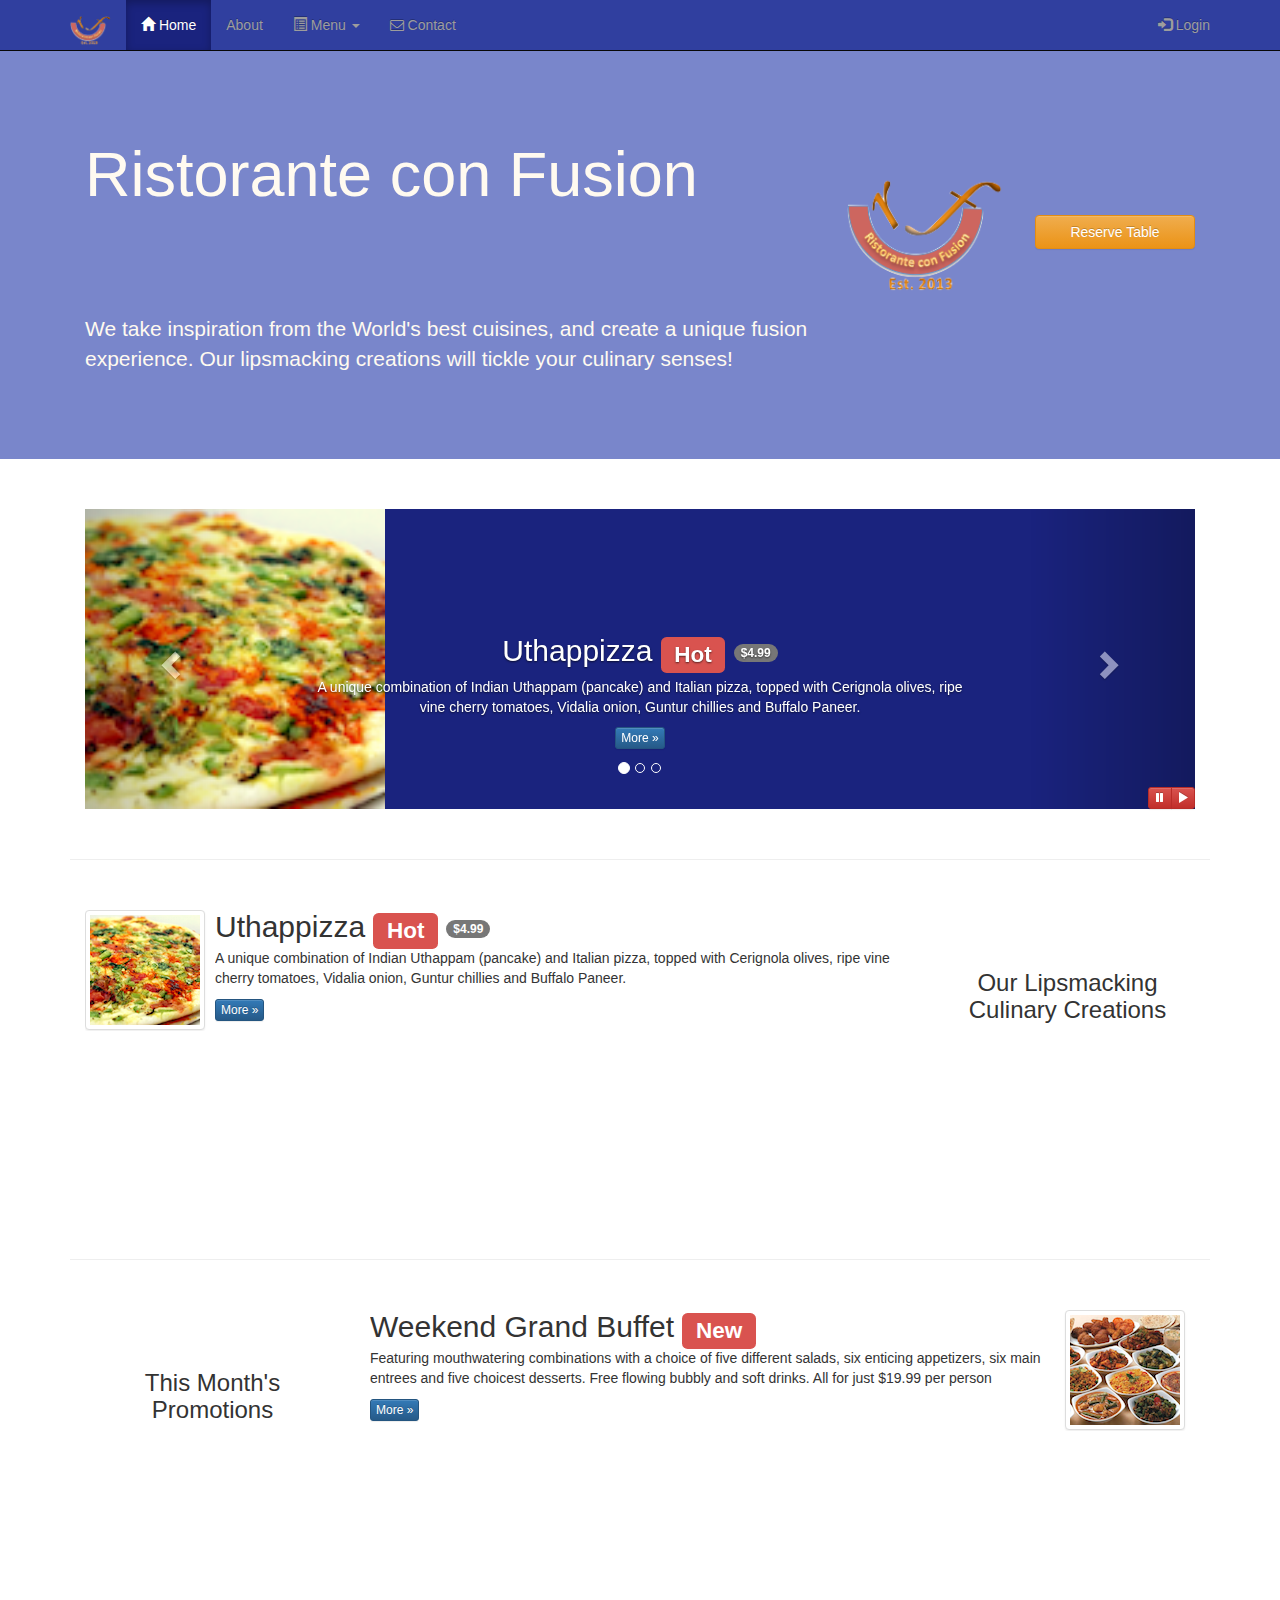
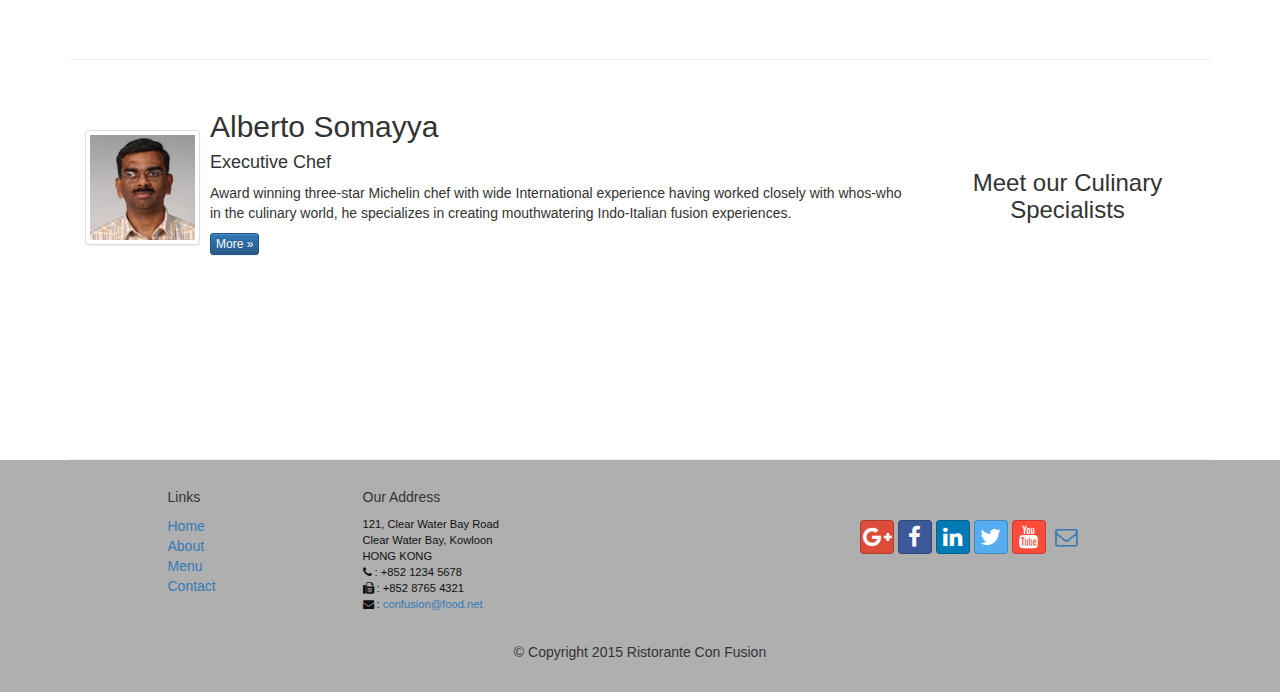
==== commit 1754dfae: "added play/pause buttons to carousel" ====
--- a/HongKong_FullStackWebDev/FrontEndFrameworks/ConFusion/index.html
+++ b/HongKong_FullStackWebDev/FrontEndFrameworks/ConFusion/index.html
@@ -21,22 +21,6 @@
        <script src="https://oss.maxcdn.com/respond/1.4.2/respond.min.js"></script>
      <![endif]-->
   <link href="css/mystyles.css" rel="stylesheet">
-
-  <!--added in-line styling so that peers can see proper css formatting without changing their own mystyles.css-->
-  <style>
-    #nav-label {
-      color: white;
-    }
-
-    #reservationBtn {
-      vertical-align: middle;
-    }
-
-    #guests {
-      text-align: right;
-      padding-left: 30px;
-    }
-  </style>
 </head>
 
 <body>
@@ -190,22 +174,22 @@
               </div>
               <!-- /.section selection -->
               <div class="form-group has-feedback">
-                  <label for="section" class="col-sm-2 control-label">Date and Time</label>
-                  <div class="col-xs-12 col-sm-4">
-                    <input type="text" class="form-control col-sm-3" id="date" placeholder="Date">
-                    <span class="glyphicon glyphicon-calendar form-control-feedback"></span>
-                    </span>
-                  </div>
-                  <div class="col-xs-12 col-sm-4">
-                    <input type="text" class="form-control col-sm-3" id="time" placeholder="Time">
-                    <span class="glyphicon glyphicon-time form-control-feedback"></span>
-                  </div>
+                <label for="section" class="col-sm-2 control-label">Date and Time</label>
+                <div class="col-xs-12 col-sm-4">
+                  <input type="text" class="form-control col-sm-3" id="date" placeholder="Date">
+                  <span class="glyphicon glyphicon-calendar form-control-feedback"></span>
+                  </span>
+                </div>
+                <div class="col-xs-12 col-sm-4">
+                  <input type="text" class="form-control col-sm-3" id="time" placeholder="Time">
+                  <span class="glyphicon glyphicon-time form-control-feedback"></span>
+                </div>
               </div>
               <!-- /.date-time -->
               <div class="form-group">
                 <label for="section" class="col-sm-2 control-label"></label>
-                  <button type="submit" class="btn btn-info btn-sm">Reserve</button>
-                  <button type="button" class="btn btn-default btn-sm" data-dismiss="modal">Cancel</button>
+                <button type="submit" class="btn btn-info btn-sm">Reserve</button>
+                <button type="button" class="btn btn-default btn-sm" data-dismiss="modal">Cancel</button>
               </div>
               <!-- /.reserve or cancel -->
               <div class="row">
@@ -276,6 +260,14 @@
             <span class="glyphicon glyphicon-chevron-right"></span>
             <span class="sr-only">Next</span>
           </a>
+          <div class="btn-group" id="carouselButtons">
+            <button class="btn btn-danger btn-xs" id="carousel-pause">
+              <span class="glyphicon glyphicon-pause"></span>
+            </button>
+            <button class="btn btn-danger btn-xs" id="carousel-play">
+              <span class="glyphicon glyphicon-play"></span>
+            </button>
+          </div>
         </div>
       </div>
     </div>
@@ -408,19 +400,34 @@
   <script src="js/bootstrap.min.js"></script>
 
   <!-- Tooltip functionality -->
-  <script>
+  <!--  <script>
     $(document).ready(function() {
       $('[data-toggle="tooltip"]').tooltip();
     });
   </script>
+-->
 
   <!-- Popover functionality -->
-  <script>
+  <!--  <script>
     $(document).ready(function() {
       $('[data-toggle="popover"]').popover();
     });
   </script>
-
+-->
+  <!--Carousel pause/play -->
+  <script>
+    $(document).ready(function() {
+      $("#mycarousel").carousel({
+        interval: 2000
+      });
+      $("#carousel-pause").click(function() {
+        $("#mycarousel").carousel('pause');
+      });
+      $("#carousel-play").click(function() {
+        $("#mycarousel").carousel('cycle');
+      });
+    });
+  </script>
 </body>
 
 </html>
--- a/HongKong_FullStackWebDev/FrontEndFrameworks/ConFusion/css/mystyles.css
+++ b/HongKong_FullStackWebDev/FrontEndFrameworks/ConFusion/css/mystyles.css
@@ -72,3 +72,8 @@
   left: 0;
   min-height: 300px;
 }
+#carouselButtons{
+  right: 0px;
+  bottom: 0px;
+  position: absolute;
+}
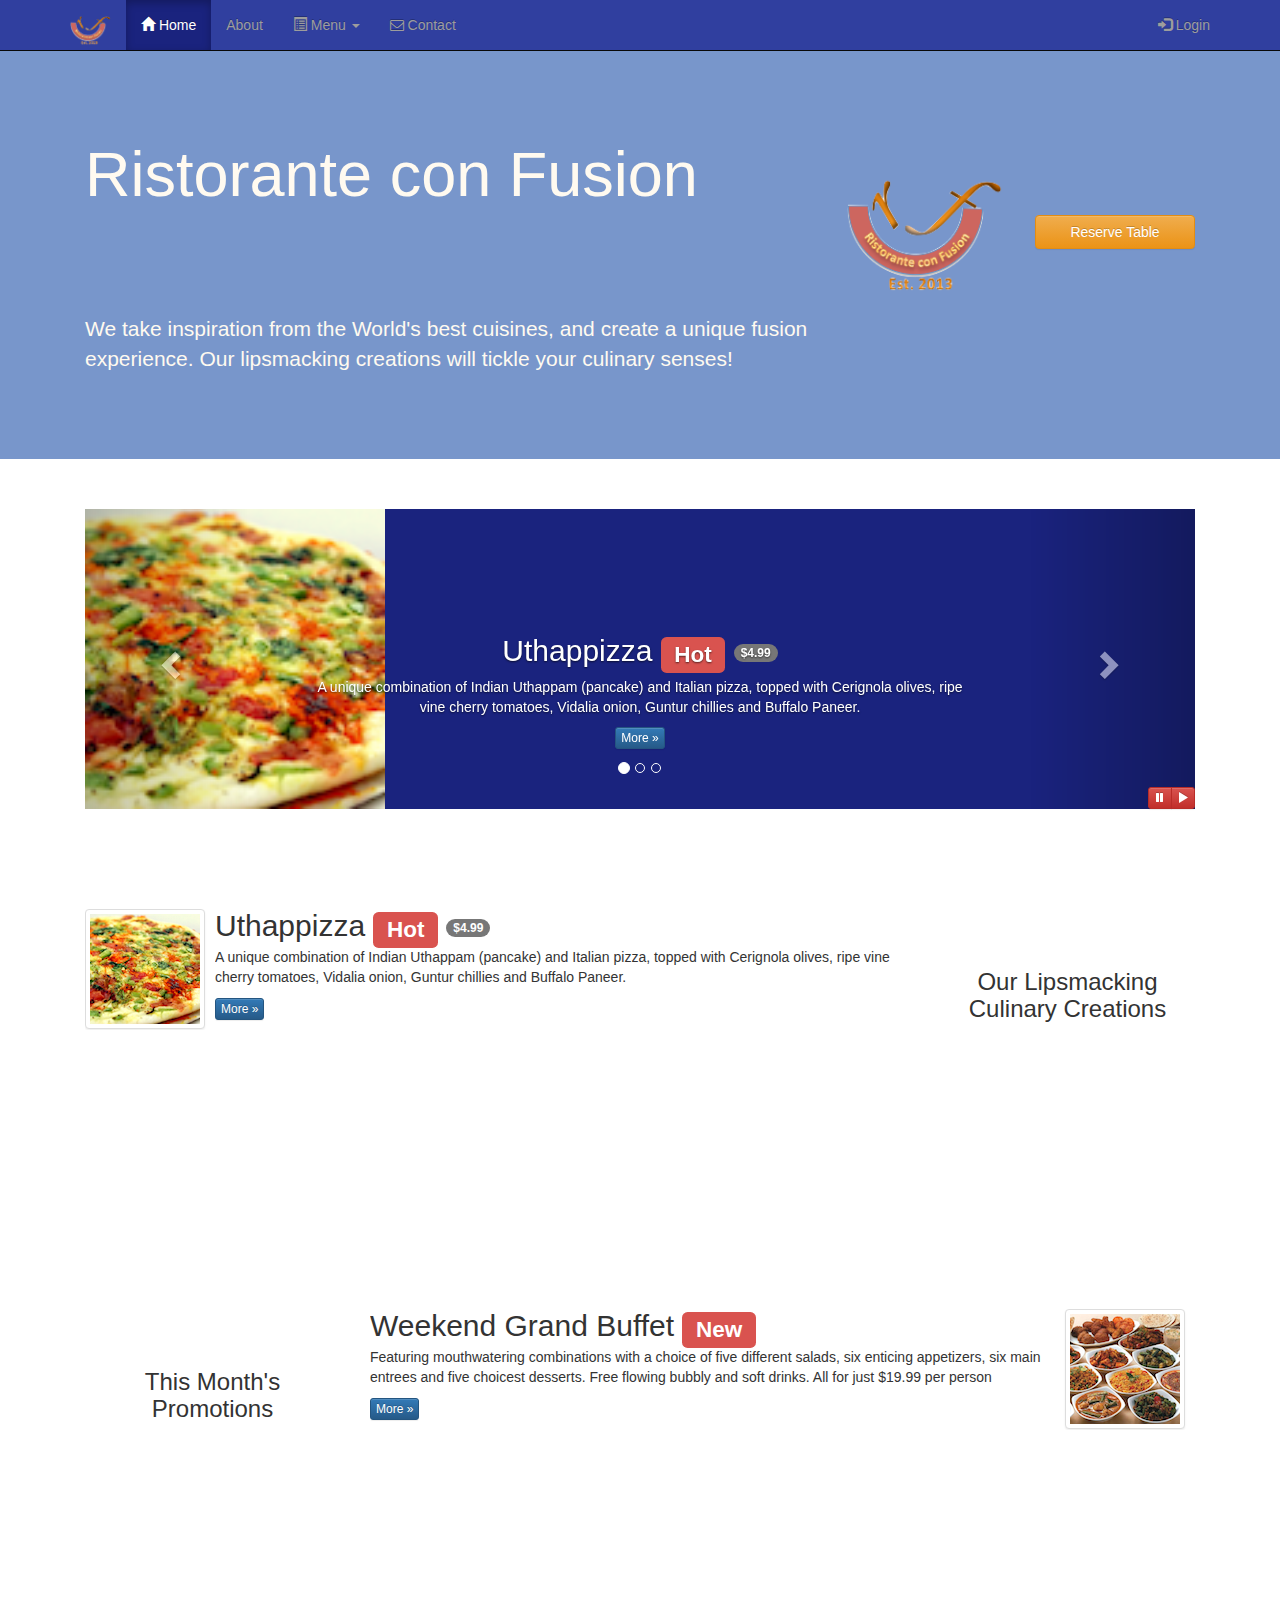
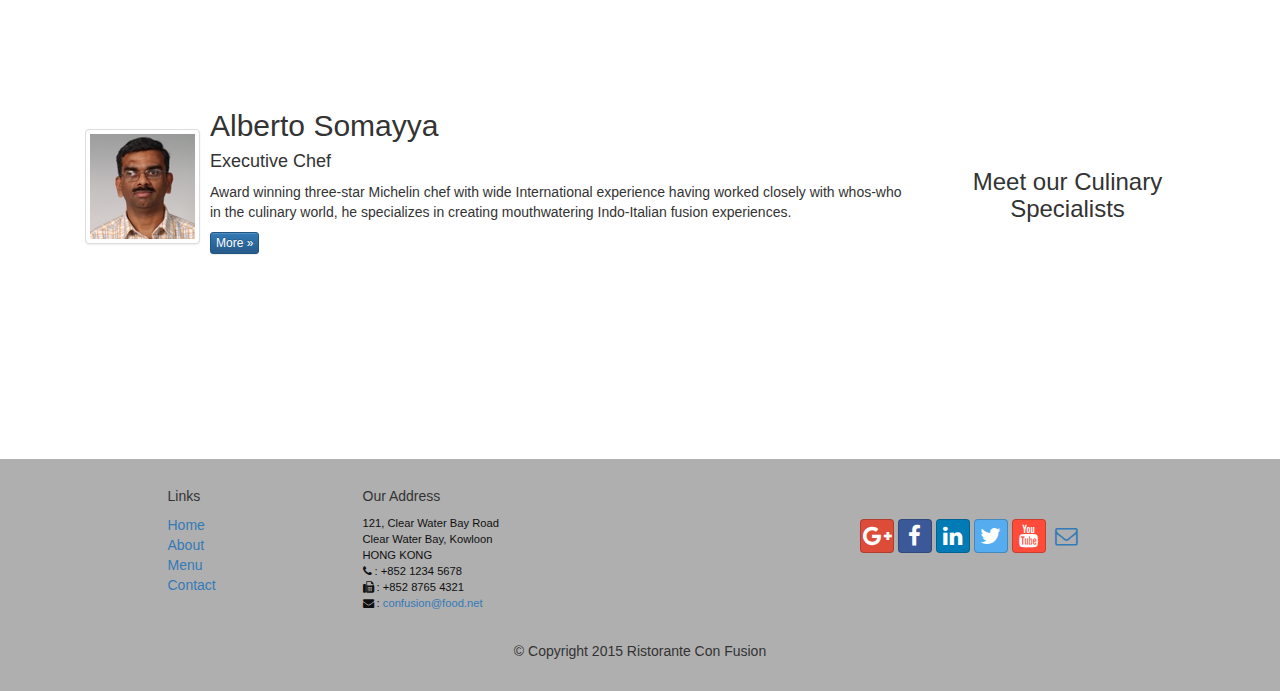
==== commit 87bcf101: "updated project using bower" ====
--- a/HongKong_FullStackWebDev/FrontEndFrameworks/ConFusion/index.html
+++ b/HongKong_FullStackWebDev/FrontEndFrameworks/ConFusion/index.html
@@ -9,9 +9,9 @@
        content must come *after* these tags -->
   <title>Ristorante Con Fusion</title>
   <!-- Bootstrap -->
-  <link href="css/bootstrap.min.css" rel="stylesheet">
-  <link href="css/bootstrap-theme.min.css" rel="stylesheet">
-  <link href="css/font-awesome.min.css" rel="stylesheet">
+  <link href="bower_components/bootstrap/dist/css/bootstrap.min.css" rel="stylesheet">
+  <link href="bower_components/bootstrap/dist/css/bootstrap-theme.min.css" rel="stylesheet">
+  <link href="bower_components/font-awesome/css/font-awesome.min.css" rel="stylesheet">
   <link href="css/bootstrap-social.css" rel="stylesheet">
 
   <!-- HTML5 shim and Respond.js for IE8 support of HTML5 elements and media queries -->
@@ -394,10 +394,10 @@
   </footer>
 
   <!-- jQuery (necessary for Bootstrap's JavaScript plugins) -->
-  <script src="https://ajax.googleapis.com/ajax/libs/jquery/1.11.3/jquery.min.js"></script>
+  <script src="bower_components/jquery/dist/jquery.min.js"></script>
 
   <!-- Include all compiled plugins (below), or include individual files as needed -->
-  <script src="js/bootstrap.min.js"></script>
+  <script src="bower_components/bootstrap/dist/js/bootstrap.min.js"></script>
 
   <!-- Tooltip functionality -->
   <!--  <script>
--- a/HongKong_FullStackWebDev/FrontEndFrameworks/ConFusion/css/mystyles.css
+++ b/HongKong_FullStackWebDev/FrontEndFrameworks/ConFusion/css/mystyles.css
@@ -1,79 +1,96 @@
 .row-header {
-    margin: 0px auto;
-    padding: 0px auto;
+  margin: 0 auto;
+  padding: 0px 0px;
 }
 .row-content {
-    margin: 0px auto;
-    padding: 50px 0px 50px 0px;
-    border-bottom: 1px ridge;
-    min-height: 400px;
+  margin: 0 auto;
+  padding: 50px 0px;
+  border-bottom: : 1px ridge;
+  min-height: 400px;
 }
 .row-footer {
-    background-color: #AfAfAf;
-    margin: 0px auto;
-    padding: 20px 0px 20px 0px;
+  margin: 0 auto;
+  padding: 20px 0px;
+  background-color: #AfAfAf;
 }
 .jumbotron {
-    padding: 70px 30px 70px 30px;
-    margin: 0px auto;
-    background: #7986CB;
-    color: floralwhite;
+  margin: 0 auto;
+  padding: 70px 30px;
+  background: #7896CB;
+  color: floralwhite;
+}
+.carousel {
+  background: #1a237e;
+}
+.carousel .item {
+  height: 300px;
+}
+.carousel .item img {
+  left: 0;
+  min-height: 300px;
+  position: absolute;
+  top: 0;
+}
+.navbar-inverse {
+  background: #303f9f;
+  color: #ffffff;
+}
+.navbar-inverse .navbar-nav > .active > a {
+  background: #1a237e;
+  color: #ffffff;
+}
+.navbar-inverse .navbar-nav > .active > a:hover {
+  background: #1a237e;
+  color: #ffffff;
+}
+.navbar-inverse .navbar-nav > .active > a:focus {
+  background: #1a237e;
+  color: #ffffff;
+}
+.navbar-inverse .navbar-nav > .open > a {
+  background: #1a237e;
+  color: #ffffff;
+}
+.navbar-inverse .navbar-nav > .open > a:hover {
+  background: #1a237e;
+  color: #ffffff;
+}
+.navbar-inverse .navbar-nav > .open > a:focus {
+  background: #1a237e;
+  color: #ffffff;
+}
+.navbar-inverse .navbar-nav .open .dropdown-menu > li > a {
+  background-color: #303f9f;
+  color: #eeeeee;
+}
+.navbar-inverse .navbar-nav .open .dropdown-menu > li > a:hover {
+  color: #000000;
+}
+.navbar-inverse .navbar-nav .open .dropdown-menu {
+  background-color: #303f9f;
+  color: #eeeeee;
 }
 address {
-    font-size: 80%;
-    margin: 0px;
-    color: #0f0f0f;
+  color: #0f0f0f;
+  font-size: 80%;
+  margin: 0px;
 }
 body {
-    padding: 50px 0px 0px 0px;
-    z-index: 0;
-}
-.navbar-inverse {
-    background: #303F9F;
-}
-.navbar-inverse .navbar-nav > .active > a,
-.navbar-inverse .navbar-nav > .active > a:hover,
-.navbar-inverse .navbar-nav > .active > a:focus {
-    color: #fff;
-    background: #1A237E;
-}
-.navbar-inverse .navbar-nav > .open > a,
-.navbar-inverse .navbar-nav > .open > a:hover,
-.navbar-inverse .navbar-nav > .open > a:focus {
-    color: #fff;
-    background: #1A237E;
-}
-.navbar-inverse .navbar-nav .open .dropdown-menu> li> a,
-.navbar-inverse .navbar-nav .open .dropdown-menu {
-    background-color: #303F9F;
-    color: #eeeeee;
-}
-.navbar-inverse .navbar-nav .open .dropdown-menu> li> a:hover {
-    color: #000000;
+  align: center;
+  padding: 50px 0px 0px 0px;
+  z-index: 0;
 }
 .tab-content {
-    border-left: 1px solid #ddd;
-    border-right: 1px solid #ddd;
-    border-bottom: 1px solid #ddd;
-    padding: 10px;
+  border-bottom: 1px solid #dddddd;
+  border-left: 1px solid #dddddd;
+  border-right: 1px solid #dddddd;
+  padding: 10px;
 }
-.affix{
-  top:100px;
+.affix {
+  top: 100px;
 }
-.carousel{
-  background: #1A237E;
-}
-.carousel .item{
-  height: 300px;
-}
-.item img{
-  position: absolute;
-  top: 0;
-  left: 0;
-  min-height: 300px;
-}
-#carouselButtons{
-  right: 0px;
+#carouselButtons {
   bottom: 0px;
   position: absolute;
+  right: 0px;
 }
